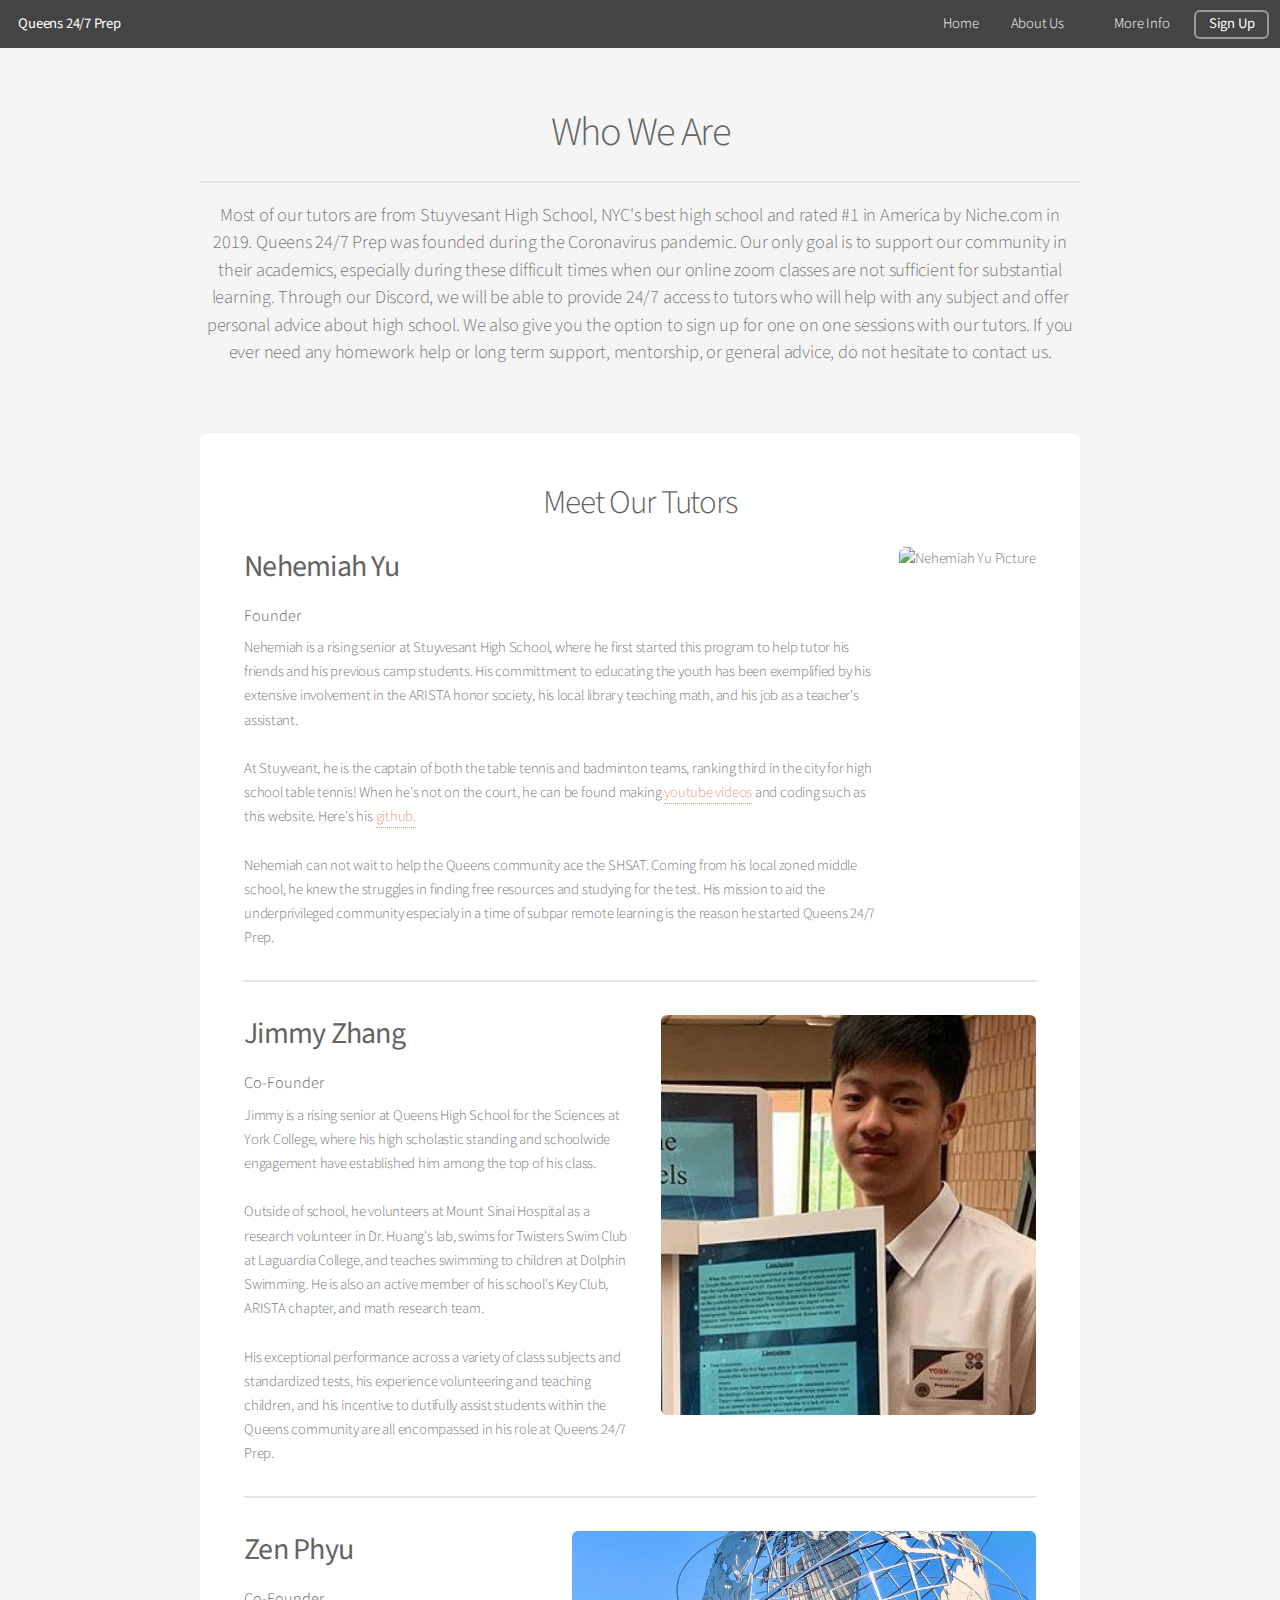
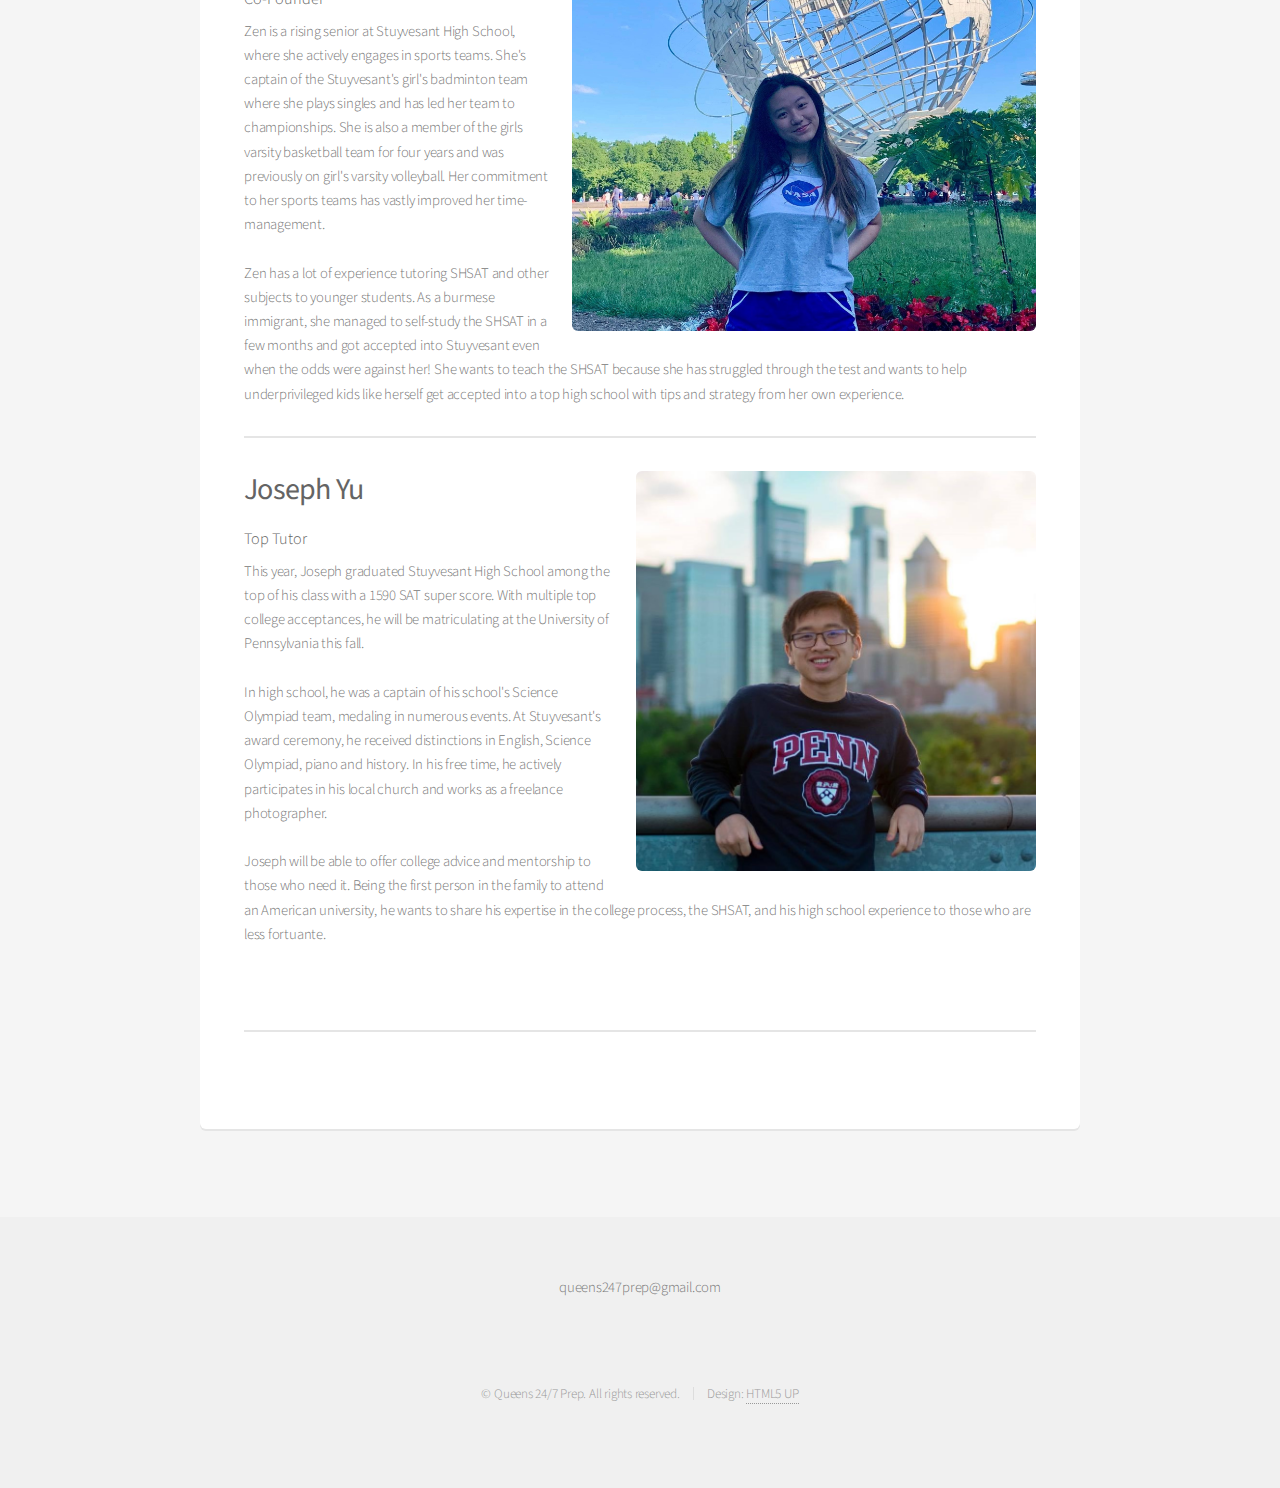
==== about_us.html @ 49e52f1d "Add files via upload" ====
<!DOCTYPE HTML>
<!--
	Alpha by HTML5 UP
	html5up.net | @ajlkn
	Free for personal and commercial use under the CCA 3.0 license (html5up.net/license)
-->
<html>
	<head>
		<title>About Us-Queens 24/7 Prep</title>
		<meta charset="utf-8" />
		<meta name="viewport" content="width=device-width, initial-scale=1, user-scalable=no" />
		<link rel="stylesheet" href="assets/css/main.css" />
		<link rel='icon' href='images/favicon.png' type='image/x-icon'/ >
	</head>
	<body class="is-preload">
		<div id="page-wrapper">

			<!-- Header -->
				<header id="header">
					<h1><a href="index.html">Queens 24/7 Prep</a> </h1>
					<nav id="nav">
						<ul>
							<li><a href="index.html">Home</a></li>
							<li><a href="about_us.html">About Us</a></li>
							<li>
								<a href="#" class="icon solid fa-angle-down">More Info</a>
								<ul>
									<li><a href="be_a_tutor.html">Become a Tutor</a></li>
									<li><a href="faqs.html">FAQs</a></li>
									<li><a href="contact.html">Contact</a></li>

								</ul>
							</li>
							<li><a href="signup.html" class="button">Sign Up</a></li>
						</ul>
					</nav>
				</header>
			<!-- Main -->
				<section id="main" class="container">
					<header>
						<h2>Who We Are</h2>
						<p>Most of our tutors are from Stuyvesant High School, NYC's best high school and rated #1 in America by Niche.com in 2019. Queens 24/7 Prep was founded during the Coronavirus pandemic. Our only goal is to support our community in their academics, especially during these difficult times when our online zoom classes are not sufficient for substantial learning. Through our Discord, we will be able to provide 24/7 access to tutors who will help with any subject and offer personal advice about high school. We also give you the option to sign up for one on one sessions with our tutors. If you ever need any homework help or long term support, mentorship, or general advice, do not hesitate to contact us. </p>
					</header>
					<div class="box">
						<div alt="Nehemiah Yu">
							<h2 style="text-align: center;"> Meet Our Tutors</h2>
							<span class="image right"> <img src="images/nemo.jpg" height="400px" alt="Nehemiah Yu Picture" /></span>
							<h3 style="font-size: 30px;"" ><b>Nehemiah Yu</b></h3>
							<h4> Founder</h4>
							<p> Nehemiah is a rising senior at Stuyvesant High School, where he first started this program to help tutor his friends and his previous camp students. His committment to educating the youth has been exemplified by his extensive involvement in the ARISTA honor society, his local library teaching math, and his job as a teacher's assistant. 
							<br><br>
							At Stuyveant, he is the captain of both the table tennis and badminton teams, ranking third in the city for high school table tennis! When he's not on the court, he can be found making <a href = "https://www.youtube.com/user/nehemiahyu">youtube videos</a> and coding such as this website. Here's his <a href = "https://github.com/Nyu10")> github.</a> 
							<br><br>
							Nehemiah can not wait to help the Queens community ace the SHSAT. Coming from his local zoned middle school, he knew the struggles in finding free resources and studying for the test. His mission to aid the underprivileged community especialy in a time of subpar remote learning is the reason he started Queens 24/7 Prep.</p>
						</div>
						<hr>
						<div alt="Jimmy Zhang">
							<span class="image right"> <img src="images/Jimmy1.jpg" height="400px" alt="Jimmy Zhang Picture" /></span>
							<h3 style="font-size: 30px;"" ><b>Jimmy Zhang</b></h3>
							<h4> Co-Founder</h4>
							<p> Jimmy is a rising senior at Queens High School for the Sciences at York College, where his high scholastic standing and schoolwide engagement have established him among the top of his class. 
							
							<br><br>
							Outside of school, he volunteers at Mount Sinai Hospital as a research volunteer in Dr. Huang's lab, swims for Twisters Swim Club at Laguardia College, and teaches swimming to children at Dolphin Swimming. He is also an active member of his school's Key Club, ARISTA chapter, and math research team.
							<br><br>
							His exceptional performance across a variety of class subjects and standardized tests, his experience volunteering and teaching children, and his incentive to dutifully assist students within the Queens community are all encompassed in his role at Queens 24/7 Prep.</p>
						</div>
						<hr>
						<div alt="Zen Phyu">
							<span class="image right"> <img src="images/zen1.jpg" padding-left= "5px" height="400px" alt="Zen Phyu Picture" /></span>
							<h3 style="font-size: 30px;"" ><b>Zen Phyu</b></h3>
							<h4> Co-Founder</h4>
							<p> Zen is a rising senior at Stuyvesant High School, where she actively engages in sports teams. She's captain of the Stuyvesant's girl's badminton team where she plays singles and has led her team to championships. She is also a member of the girls varsity basketball team for four years and was previously on girl's varsity volleyball. Her commitment to her sports teams has vastly improved her time-management. 
							<br><br>
							Zen has a lot of experience tutoring SHSAT and other subjects to younger students. As a burmese immigrant, she managed to self-study the SHSAT in a few months and got accepted into Stuyvesant even when the odds were against her! She wants to teach the SHSAT because she has struggled through the test and wants to help underprivileged kids like herself get accepted into a top high school with tips and strategy from her own experience. </p>
						</div>
						<hr>
						<div alt="Joseph Yu">
							<span class="image right"> <img src="images/joseph1.jpg" height="400px" alt="Joseph Yu Picture" /></span>
							<h3 style="font-size: 30px;"" ><b>Joseph Yu</b></h3>
							<h4> Top Tutor</h4>
							<p> This year, Joseph graduated Stuyvesant High School among the top of his class with a 1590 SAT super score. With multiple top college acceptances, he will be matriculating at the University of Pennsylvania this fall. 
							<br><br>
							In high school, he was a captain of his school's Science Olympiad team, medaling in numerous events. At Stuyvesant's award ceremony, he received distinctions in English, Science Olympiad, piano and history. In his free time, he actively participates in his local church and works as a freelance photographer. 
							<br><br>
							Joseph will be able to offer college advice and mentorship to those who need it. Being the first person in the family to attend an American university, he wants to share his expertise in the college process, the SHSAT, and his high school experience to those who are less fortuante.  </p>
						</div>
						<br>
						<hr>
						<br>
	
				</section>

				<footer id="footer">
					<p> queens247prep@gmail.com</p>
					<ul class="icons">
						<li><a href="#" class="icon brands fa-facebook-f"><span class="label">Facebook</span></a></li>
						<li><a href="https://github.com/Nyu10" class="icon brands fa-github"><span class="label">Github</span></a></li>
					</ul>
					<ul class="copyright">
						<li>&copy; Queens 24/7 Prep. All rights reserved.</li><li>Design: <a href="http://html5up.net">HTML5 UP</a></li>
					</ul>
				</footer>

		</div>

		<!-- Scripts -->
			<script src="assets/js/jquery.min.js"></script>
			<script src="assets/js/jquery.dropotron.min.js"></script>
			<script src="assets/js/jquery.scrollex.min.js"></script>
			<script src="assets/js/browser.min.js"></script>
			<script src="assets/js/breakpoints.min.js"></script>
			<script src="assets/js/util.js"></script>
			<script src="assets/js/main.js"></script>

	</body>
</html>
---- assets/css/main.css ----
@import url("fontawesome-all.min.css");
@import url("https://fonts.googleapis.com/css?family=Source+Sans+Pro:300,400,300italic,400italic");

/*
	Alpha by HTML5 UP
	html5up.net | @ajlkn
	Free for personal and commercial use under the CCA 3.0 license (html5up.net/license)
*/

/* Reset */

/* Based on meyerweb.com/eric/tools/css/reset (v2.0 | 20110126 | License: public domain) */

	html, body, div, span, applet, object,
	iframe, h1, h2, h3, h4, h5, h6, p, blockquote,
	pre, a, abbr, acronym, address, big, cite,
	code, del, dfn, em, img, ins, kbd, q, s, samp,
	small, strike, strong, sub, sup, tt, var, b,
	u, i, center, dl, dt, dd, ol, ul, li, fieldset,
	form, label, legend, table, caption, tbody,
	tfoot, thead, tr, th, td, article, aside,
	canvas, details, embed, figure, figcaption,
	footer, header, hgroup, menu, nav, output, ruby,
	section, summary, time, mark, audio, video {
		margin: 0;
		padding: 0;
		border: 0;
		font-size: 100%;
		font: inherit;
		vertical-align: baseline;
	}

	article, aside, details, figcaption, figure,
	footer, header, hgroup, menu, nav, section {
		display: block;
	}

	body {
		line-height: 1;
	}

	ol, ul {
		list-style: none;
	}

	blockquote, q {
		quotes: none;
	}

		blockquote:before, blockquote:after, q:before, q:after {
			content: '';
			content: none;
		}

	table {
		border-collapse: collapse;
		border-spacing: 0;
	}

	body {
		-webkit-text-size-adjust: none;
	}

	mark {
		background-color: transparent;
		color: inherit;
	}

	input::-moz-focus-inner {
		border: 0;
		padding: 0;
	}

	input, select, textarea {
		-moz-appearance: none;
		-webkit-appearance: none;
		-ms-appearance: none;
		appearance: none;
	}

/* Basic */

	@-ms-viewport {
		width: device-width;
	}

	body {
		-ms-overflow-style: scrollbar;
	}

	@media screen and (max-width: 480px) {

		html, body {
			min-width: 320px;
		}

	}

	html {
		box-sizing: border-box;
	}

	*, *:before, *:after {
		box-sizing: inherit;
	}

	body {
		background: #f5f5f5;
	}

	body, input, select, textarea {
		color: #777;
		font-family: "Source Sans Pro", sans-serif;
		font-size: 16pt;
		font-weight: 300;
		line-height: 1.65em;
		letter-spacing: -0.015em;
	}

	a {
		-moz-transition: color 0.2s ease-in-out, border-bottom-color 0.2s ease-in-out;
		-webkit-transition: color 0.2s ease-in-out, border-bottom-color 0.2s ease-in-out;
		-ms-transition: color 0.2s ease-in-out, border-bottom-color 0.2s ease-in-out;
		transition: color 0.2s ease-in-out, border-bottom-color 0.2s ease-in-out;
		border-bottom: dotted 1px;
		color: #e89980;
		text-decoration: none;
	}

		a:hover {
			border-bottom-color: transparent;
		}

	strong, b {
		color: #646464;
		font-weight: 400;
	}

	em, i {
		font-style: italic;
	}

	p {
		margin: 0 0 2em 0;
	}

	h1, h2, h3, h4, h5, h6 {
		color: #646464;
		font-weight: 300;
		line-height: 1em;
		margin: 0 0 0.5em 0;
	}

		h1 a, h2 a, h3 a, h4 a, h5 a, h6 a {
			color: inherit;
			text-decoration: none;
		}

	h2 {
		font-size: 2.25em;
		line-height: 1.5em;
		letter-spacing: -0.035em;
	}

	h3 {
		font-size: 1.75em;
		line-height: 1.5em;
		letter-spacing: -0.025em;
	}

	h4 {
		font-size: 1.1em;
		line-height: 1.5em;
		letter-spacing: 0;
	}

	h5 {
		font-size: 0.9em;
		line-height: 1.5em;
		letter-spacing: 0;
	}

	h6 {
		font-size: 0.7em;
		line-height: 1.5em;
		letter-spacing: 0;
	}

	sub {
		font-size: 0.8em;
		position: relative;
		top: 0.5em;
	}

	sup {
		font-size: 0.8em;
		position: relative;
		top: -0.5em;
	}

	hr {
		border: 0;
		border-bottom: solid 2px #e5e5e5;
		margin: 2em 0;
	}

		hr.major {
			margin: 3em 0;
		}

	blockquote {
		border-left: solid 4px #e5e5e5;
		font-style: italic;
		margin: 0 0 2em 0;
		padding: 0.5em 0 0.5em 2em;
	}

	pre {
		-webkit-overflow-scrolling: touch;
		background: #f8f8f8;
		border-radius: 6px;
		border: solid 1px #e5e5e5;
		font-family: monospace;
		font-size: 0.9em;
		line-height: 1.75em;
		margin: 0 0 2em 0;
		overflow-x: auto;
		padding: 1em 1.5em;
	}

	code {
		background: #f8f8f8;
		border-radius: 6px;
		border: solid 1px #e5e5e5;
		font-family: monospace;
		font-size: 0.9em;
		margin: 0 0.25em;
		padding: 0.25em 0.65em;
	}

	.align-left {
		text-align: left;
	}

	.align-center {
		text-align: center;
	}

	.align-right {
		text-align: right;
	}

/* Row */

	.row {
		display: flex;
		flex-wrap: wrap;
		box-sizing: border-box;
		align-items: stretch;
	}

		.row > * {
			box-sizing: border-box;
		}

		.row.gtr-uniform > * > :last-child {
			margin-bottom: 0;
		}

		.row.aln-left {
			justify-content: flex-start;
		}

		.row.aln-center {
			justify-content: center;
		}

		.row.aln-right {
			justify-content: flex-end;
		}

		.row.aln-top {
			align-items: flex-start;
		}

		.row.aln-middle {
			align-items: center;
		}

		.row.aln-bottom {
			align-items: flex-end;
		}

		.row > .imp {
			order: -1;
		}

		.row > .col-1 {
			width: 8.33333%;
		}

		.row > .off-1 {
			margin-left: 8.33333%;
		}

		.row > .col-2 {
			width: 16.66667%;
		}

		.row > .off-2 {
			margin-left: 16.66667%;
		}

		.row > .col-3 {
			width: 25%;
		}

		.row > .off-3 {
			margin-left: 25%;
		}

		.row > .col-4 {
			width: 33.33333%;
		}

		.row > .off-4 {
			margin-left: 33.33333%;
		}

		.row > .col-5 {
			width: 41.66667%;
		}

		.row > .off-5 {
			margin-left: 41.66667%;
		}

		.row > .col-6 {
			width: 50%;
		}

		.row > .off-6 {
			margin-left: 50%;
		}

		.row > .col-7 {
			width: 58.33333%;
		}

		.row > .off-7 {
			margin-left: 58.33333%;
		}

		.row > .col-8 {
			width: 66.66667%;
		}

		.row > .off-8 {
			margin-left: 66.66667%;
		}

		.row > .col-9 {
			width: 75%;
		}

		.row > .off-9 {
			margin-left: 75%;
		}

		.row > .col-10 {
			width: 83.33333%;
		}

		.row > .off-10 {
			margin-left: 83.33333%;
		}

		.row > .col-11 {
			width: 91.66667%;
		}

		.row > .off-11 {
			margin-left: 91.66667%;
		}

		.row > .col-12 {
			width: 100%;
		}

		.row > .off-12 {
			margin-left: 100%;
		}

		.row.gtr-0 {
			margin-top: 0;
			margin-left: 0em;
		}

			.row.gtr-0 > * {
				padding: 0 0 0 0em;
			}

			.row.gtr-0.gtr-uniform {
				margin-top: 0em;
			}

				.row.gtr-0.gtr-uniform > * {
					padding-top: 0em;
				}

		.row.gtr-25 {
			margin-top: 0;
			margin-left: -0.5em;
		}

			.row.gtr-25 > * {
				padding: 0 0 0 0.5em;
			}

			.row.gtr-25.gtr-uniform {
				margin-top: -0.5em;
			}

				.row.gtr-25.gtr-uniform > * {
					padding-top: 0.5em;
				}

		.row.gtr-50 {
			margin-top: 0;
			margin-left: -1em;
		}

			.row.gtr-50 > * {
				padding: 0 0 0 1em;
			}

			.row.gtr-50.gtr-uniform {
				margin-top: -1em;
			}

				.row.gtr-50.gtr-uniform > * {
					padding-top: 1em;
				}

		.row {
			margin-top: 0;
			margin-left: -2em;
		}

			.row > * {
				padding: 0 0 0 2em;
			}

			.row.gtr-uniform {
				margin-top: -2em;
			}

				.row.gtr-uniform > * {
					padding-top: 2em;
				}

		.row.gtr-150 {
			margin-top: 0;
			margin-left: -3em;
		}

			.row.gtr-150 > * {
				padding: 0 0 0 3em;
			}

			.row.gtr-150.gtr-uniform {
				margin-top: -3em;
			}

				.row.gtr-150.gtr-uniform > * {
					padding-top: 3em;
				}

		.row.gtr-200 {
			margin-top: 0;
			margin-left: -4em;
		}

			.row.gtr-200 > * {
				padding: 0 0 0 4em;
			}

			.row.gtr-200.gtr-uniform {
				margin-top: -4em;
			}

				.row.gtr-200.gtr-uniform > * {
					padding-top: 4em;
				}

		@media screen and (max-width: 1680px) {

			.row {
				display: flex;
				flex-wrap: wrap;
				box-sizing: border-box;
				align-items: stretch;
			}

				.row > * {
					box-sizing: border-box;
				}

				.row.gtr-uniform > * > :last-child {
					margin-bottom: 0;
				}

				.row.aln-left {
					justify-content: flex-start;
				}

				.row.aln-center {
					justify-content: center;
				}

				.row.aln-right {
					justify-content: flex-end;
				}

				.row.aln-top {
					align-items: flex-start;
				}

				.row.aln-middle {
					align-items: center;
				}

				.row.aln-bottom {
					align-items: flex-end;
				}

				.row > .imp-wide {
					order: -1;
				}

				.row > .col-1-wide {
					width: 8.33333%;
				}

				.row > .off-1-wide {
					margin-left: 8.33333%;
				}

				.row > .col-2-wide {
					width: 16.66667%;
				}

				.row > .off-2-wide {
					margin-left: 16.66667%;
				}

				.row > .col-3-wide {
					width: 25%;
				}

				.row > .off-3-wide {
					margin-left: 25%;
				}

				.row > .col-4-wide {
					width: 33.33333%;
				}

				.row > .off-4-wide {
					margin-left: 33.33333%;
				}

				.row > .col-5-wide {
					width: 41.66667%;
				}

				.row > .off-5-wide {
					margin-left: 41.66667%;
				}

				.row > .col-6-wide {
					width: 50%;
				}

				.row > .off-6-wide {
					margin-left: 50%;
				}

				.row > .col-7-wide {
					width: 58.33333%;
				}

				.row > .off-7-wide {
					margin-left: 58.33333%;
				}

				.row > .col-8-wide {
					width: 66.66667%;
				}

				.row > .off-8-wide {
					margin-left: 66.66667%;
				}

				.row > .col-9-wide {
					width: 75%;
				}

				.row > .off-9-wide {
					margin-left: 75%;
				}

				.row > .col-10-wide {
					width: 83.33333%;
				}

				.row > .off-10-wide {
					margin-left: 83.33333%;
				}

				.row > .col-11-wide {
					width: 91.66667%;
				}

				.row > .off-11-wide {
					margin-left: 91.66667%;
				}

				.row > .col-12-wide {
					width: 100%;
				}

				.row > .off-12-wide {
					margin-left: 100%;
				}

				.row.gtr-0 {
					margin-top: 0;
					margin-left: 0em;
				}

					.row.gtr-0 > * {
						padding: 0 0 0 0em;
					}

					.row.gtr-0.gtr-uniform {
						margin-top: 0em;
					}

						.row.gtr-0.gtr-uniform > * {
							padding-top: 0em;
						}

				.row.gtr-25 {
					margin-top: 0;
					margin-left: -0.5em;
				}

					.row.gtr-25 > * {
						padding: 0 0 0 0.5em;
					}

					.row.gtr-25.gtr-uniform {
						margin-top: -0.5em;
					}

						.row.gtr-25.gtr-uniform > * {
							padding-top: 0.5em;
						}

				.row.gtr-50 {
					margin-top: 0;
					margin-left: -1em;
				}

					.row.gtr-50 > * {
						padding: 0 0 0 1em;
					}

					.row.gtr-50.gtr-uniform {
						margin-top: -1em;
					}

						.row.gtr-50.gtr-uniform > * {
							padding-top: 1em;
						}

				.row {
					margin-top: 0;
					margin-left: -2em;
				}

					.row > * {
						padding: 0 0 0 2em;
					}

					.row.gtr-uniform {
						margin-top: -2em;
					}

						.row.gtr-uniform > * {
							padding-top: 2em;
						}

				.row.gtr-150 {
					margin-top: 0;
					margin-left: -3em;
				}

					.row.gtr-150 > * {
						padding: 0 0 0 3em;
					}

					.row.gtr-150.gtr-uniform {
						margin-top: -3em;
					}

						.row.gtr-150.gtr-uniform > * {
							padding-top: 3em;
						}

				.row.gtr-200 {
					margin-top: 0;
					margin-left: -4em;
				}

					.row.gtr-200 > * {
						padding: 0 0 0 4em;
					}

					.row.gtr-200.gtr-uniform {
						margin-top: -4em;
					}

						.row.gtr-200.gtr-uniform > * {
							padding-top: 4em;
						}

		}

		@media screen and (max-width: 1280px) {

			.row {
				display: flex;
				flex-wrap: wrap;
				box-sizing: border-box;
				align-items: stretch;
			}

				.row > * {
					box-sizing: border-box;
				}

				.row.gtr-uniform > * > :last-child {
					margin-bottom: 0;
				}

				.row.aln-left {
					justify-content: flex-start;
				}

				.row.aln-center {
					justify-content: center;
				}

				.row.aln-right {
					justify-content: flex-end;
				}

				.row.aln-top {
					align-items: flex-start;
				}

				.row.aln-middle {
					align-items: center;
				}

				.row.aln-bottom {
					align-items: flex-end;
				}

				.row > .imp-normal {
					order: -1;
				}

				.row > .col-1-normal {
					width: 8.33333%;
				}

				.row > .off-1-normal {
					margin-left: 8.33333%;
				}

				.row > .col-2-normal {
					width: 16.66667%;
				}

				.row > .off-2-normal {
					margin-left: 16.66667%;
				}

				.row > .col-3-normal {
					width: 25%;
				}

				.row > .off-3-normal {
					margin-left: 25%;
				}

				.row > .col-4-normal {
					width: 33.33333%;
				}

				.row > .off-4-normal {
					margin-left: 33.33333%;
				}

				.row > .col-5-normal {
					width: 41.66667%;
				}

				.row > .off-5-normal {
					margin-left: 41.66667%;
				}

				.row > .col-6-normal {
					width: 50%;
				}

				.row > .off-6-normal {
					margin-left: 50%;
				}

				.row > .col-7-normal {
					width: 58.33333%;
				}

				.row > .off-7-normal {
					margin-left: 58.33333%;
				}

				.row > .col-8-normal {
					width: 66.66667%;
				}

				.row > .off-8-normal {
					margin-left: 66.66667%;
				}

				.row > .col-9-normal {
					width: 75%;
				}

				.row > .off-9-normal {
					margin-left: 75%;
				}

				.row > .col-10-normal {
					width: 83.33333%;
				}

				.row > .off-10-normal {
					margin-left: 83.33333%;
				}

				.row > .col-11-normal {
					width: 91.66667%;
				}

				.row > .off-11-normal {
					margin-left: 91.66667%;
				}

				.row > .col-12-normal {
					width: 100%;
				}

				.row > .off-12-normal {
					margin-left: 100%;
				}

				.row.gtr-0 {
					margin-top: 0;
					margin-left: 0em;
				}

					.row.gtr-0 > * {
						padding: 0 0 0 0em;
					}

					.row.gtr-0.gtr-uniform {
						margin-top: 0em;
					}

						.row.gtr-0.gtr-uniform > * {
							padding-top: 0em;
						}

				.row.gtr-25 {
					margin-top: 0;
					margin-left: -0.5em;
				}

					.row.gtr-25 > * {
						padding: 0 0 0 0.5em;
					}

					.row.gtr-25.gtr-uniform {
						margin-top: -0.5em;
					}

						.row.gtr-25.gtr-uniform > * {
							padding-top: 0.5em;
						}

				.row.gtr-50 {
					margin-top: 0;
					margin-left: -1em;
				}

					.row.gtr-50 > * {
						padding: 0 0 0 1em;
					}

					.row.gtr-50.gtr-uniform {
						margin-top: -1em;
					}

						.row.gtr-50.gtr-uniform > * {
							padding-top: 1em;
						}

				.row {
					margin-top: 0;
					margin-left: -2em;
				}

					.row > * {
						padding: 0 0 0 2em;
					}

					.row.gtr-uniform {
						margin-top: -2em;
					}

						.row.gtr-uniform > * {
							padding-top: 2em;
						}

				.row.gtr-150 {
					margin-top: 0;
					margin-left: -3em;
				}

					.row.gtr-150 > * {
						padding: 0 0 0 3em;
					}

					.row.gtr-150.gtr-uniform {
						margin-top: -3em;
					}

						.row.gtr-150.gtr-uniform > * {
							padding-top: 3em;
						}

				.row.gtr-200 {
					margin-top: 0;
					margin-left: -4em;
				}

					.row.gtr-200 > * {
						padding: 0 0 0 4em;
					}

					.row.gtr-200.gtr-uniform {
						margin-top: -4em;
					}

						.row.gtr-200.gtr-uniform > * {
							padding-top: 4em;
						}

		}

		@media screen and (max-width: 980px) {

			.row {
				display: flex;
				flex-wrap: wrap;
				box-sizing: border-box;
				align-items: stretch;
			}

				.row > * {
					box-sizing: border-box;
				}

				.row.gtr-uniform > * > :last-child {
					margin-bottom: 0;
				}

				.row.aln-left {
					justify-content: flex-start;
				}

				.row.aln-center {
					justify-content: center;
				}

				.row.aln-right {
					justify-content: flex-end;
				}

				.row.aln-top {
					align-items: flex-start;
				}

				.row.aln-middle {
					align-items: center;
				}

				.row.aln-bottom {
					align-items: flex-end;
				}

				.row > .imp-narrow {
					order: -1;
				}

				.row > .col-1-narrow {
					width: 8.33333%;
				}

				.row > .off-1-narrow {
					margin-left: 8.33333%;
				}

				.row > .col-2-narrow {
					width: 16.66667%;
				}

				.row > .off-2-narrow {
					margin-left: 16.66667%;
				}

				.row > .col-3-narrow {
					width: 25%;
				}

				.row > .off-3-narrow {
					margin-left: 25%;
				}

				.row > .col-4-narrow {
					width: 33.33333%;
				}

				.row > .off-4-narrow {
					margin-left: 33.33333%;
				}

				.row > .col-5-narrow {
					width: 41.66667%;
				}

				.row > .off-5-narrow {
					margin-left: 41.66667%;
				}

				.row > .col-6-narrow {
					width: 50%;
				}

				.row > .off-6-narrow {
					margin-left: 50%;
				}

				.row > .col-7-narrow {
					width: 58.33333%;
				}

				.row > .off-7-narrow {
					margin-left: 58.33333%;
				}

				.row > .col-8-narrow {
					width: 66.66667%;
				}

				.row > .off-8-narrow {
					margin-left: 66.66667%;
				}

				.row > .col-9-narrow {
					width: 75%;
				}

				.row > .off-9-narrow {
					margin-left: 75%;
				}

				.row > .col-10-narrow {
					width: 83.33333%;
				}

				.row > .off-10-narrow {
					margin-left: 83.33333%;
				}

				.row > .col-11-narrow {
					width: 91.66667%;
				}

				.row > .off-11-narrow {
					margin-left: 91.66667%;
				}

				.row > .col-12-narrow {
					width: 100%;
				}

				.row > .off-12-narrow {
					margin-left: 100%;
				}

				.row.gtr-0 {
					margin-top: 0;
					margin-left: 0em;
				}

					.row.gtr-0 > * {
						padding: 0 0 0 0em;
					}

					.row.gtr-0.gtr-uniform {
						margin-top: 0em;
					}

						.row.gtr-0.gtr-uniform > * {
							padding-top: 0em;
						}

				.row.gtr-25 {
					margin-top: 0;
					margin-left: -0.5em;
				}

					.row.gtr-25 > * {
						padding: 0 0 0 0.5em;
					}

					.row.gtr-25.gtr-uniform {
						margin-top: -0.5em;
					}

						.row.gtr-25.gtr-uniform > * {
							padding-top: 0.5em;
						}

				.row.gtr-50 {
					margin-top: 0;
					margin-left: -1em;
				}

					.row.gtr-50 > * {
						padding: 0 0 0 1em;
					}

					.row.gtr-50.gtr-uniform {
						margin-top: -1em;
					}

						.row.gtr-50.gtr-uniform > * {
							padding-top: 1em;
						}

				.row {
					margin-top: 0;
					margin-left: -2em;
				}

					.row > * {
						padding: 0 0 0 2em;
					}

					.row.gtr-uniform {
						margin-top: -2em;
					}

						.row.gtr-uniform > * {
							padding-top: 2em;
						}

				.row.gtr-150 {
					margin-top: 0;
					margin-left: -3em;
				}

					.row.gtr-150 > * {
						padding: 0 0 0 3em;
					}

					.row.gtr-150.gtr-uniform {
						margin-top: -3em;
					}

						.row.gtr-150.gtr-uniform > * {
							padding-top: 3em;
						}

				.row.gtr-200 {
					margin-top: 0;
					margin-left: -4em;
				}

					.row.gtr-200 > * {
						padding: 0 0 0 4em;
					}

					.row.gtr-200.gtr-uniform {
						margin-top: -4em;
					}

						.row.gtr-200.gtr-uniform > * {
							padding-top: 4em;
						}

		}

		@media screen and (max-width: 840px) {

			.row {
				display: flex;
				flex-wrap: wrap;
				box-sizing: border-box;
				align-items: stretch;
			}

				.row > * {
					box-sizing: border-box;
				}

				.row.gtr-uniform > * > :last-child {
					margin-bottom: 0;
				}

				.row.aln-left {
					justify-content: flex-start;
				}

				.row.aln-center {
					justify-content: center;
				}

				.row.aln-right {
					justify-content: flex-end;
				}

				.row.aln-top {
					align-items: flex-start;
				}

				.row.aln-middle {
					align-items: center;
				}

				.row.aln-bottom {
					align-items: flex-end;
				}

				.row > .imp-narrower {
					order: -1;
				}

				.row > .col-1-narrower {
					width: 8.33333%;
				}

				.row > .off-1-narrower {
					margin-left: 8.33333%;
				}

				.row > .col-2-narrower {
					width: 16.66667%;
				}

				.row > .off-2-narrower {
					margin-left: 16.66667%;
				}

				.row > .col-3-narrower {
					width: 25%;
				}

				.row > .off-3-narrower {
					margin-left: 25%;
				}

				.row > .col-4-narrower {
					width: 33.33333%;
				}

				.row > .off-4-narrower {
					margin-left: 33.33333%;
				}

				.row > .col-5-narrower {
					width: 41.66667%;
				}

				.row > .off-5-narrower {
					margin-left: 41.66667%;
				}

				.row > .col-6-narrower {
					width: 50%;
				}

				.row > .off-6-narrower {
					margin-left: 50%;
				}

				.row > .col-7-narrower {
					width: 58.33333%;
				}

				.row > .off-7-narrower {
					margin-left: 58.33333%;
				}

				.row > .col-8-narrower {
					width: 66.66667%;
				}

				.row > .off-8-narrower {
					margin-left: 66.66667%;
				}

				.row > .col-9-narrower {
					width: 75%;
				}

				.row > .off-9-narrower {
					margin-left: 75%;
				}

				.row > .col-10-narrower {
					width: 83.33333%;
				}

				.row > .off-10-narrower {
					margin-left: 83.33333%;
				}

				.row > .col-11-narrower {
					width: 91.66667%;
				}

				.row > .off-11-narrower {
					margin-left: 91.66667%;
				}

				.row > .col-12-narrower {
					width: 100%;
				}

				.row > .off-12-narrower {
					margin-left: 100%;
				}

				.row.gtr-0 {
					margin-top: 0;
					margin-left: 0em;
				}

					.row.gtr-0 > * {
						padding: 0 0 0 0em;
					}

					.row.gtr-0.gtr-uniform {
						margin-top: 0em;
					}

						.row.gtr-0.gtr-uniform > * {
							padding-top: 0em;
						}

				.row.gtr-25 {
					margin-top: 0;
					margin-left: -0.5em;
				}

					.row.gtr-25 > * {
						padding: 0 0 0 0.5em;
					}

					.row.gtr-25.gtr-uniform {
						margin-top: -0.5em;
					}

						.row.gtr-25.gtr-uniform > * {
							padding-top: 0.5em;
						}

				.row.gtr-50 {
					margin-top: 0;
					margin-left: -1em;
				}

					.row.gtr-50 > * {
						padding: 0 0 0 1em;
					}

					.row.gtr-50.gtr-uniform {
						margin-top: -1em;
					}

						.row.gtr-50.gtr-uniform > * {
							padding-top: 1em;
						}

				.row {
					margin-top: 0;
					margin-left: -2em;
				}

					.row > * {
						padding: 0 0 0 2em;
					}

					.row.gtr-uniform {
						margin-top: -2em;
					}

						.row.gtr-uniform > * {
							padding-top: 2em;
						}

				.row.gtr-150 {
					margin-top: 0;
					margin-left: -3em;
				}

					.row.gtr-150 > * {
						padding: 0 0 0 3em;
					}

					.row.gtr-150.gtr-uniform {
						margin-top: -3em;
					}

						.row.gtr-150.gtr-uniform > * {
							padding-top: 3em;
						}

				.row.gtr-200 {
					margin-top: 0;
					margin-left: -4em;
				}

					.row.gtr-200 > * {
						padding: 0 0 0 4em;
					}

					.row.gtr-200.gtr-uniform {
						margin-top: -4em;
					}

						.row.gtr-200.gtr-uniform > * {
							padding-top: 4em;
						}

		}

		@media screen and (max-width: 736px) {

			.row {
				display: flex;
				flex-wrap: wrap;
				box-sizing: border-box;
				align-items: stretch;
			}

				.row > * {
					box-sizing: border-box;
				}

				.row.gtr-uniform > * > :last-child {
					margin-bottom: 0;
				}

				.row.aln-left {
					justify-content: flex-start;
				}

				.row.aln-center {
					justify-content: center;
				}

				.row.aln-right {
					justify-content: flex-end;
				}

				.row.aln-top {
					align-items: flex-start;
				}

				.row.aln-middle {
					align-items: center;
				}

				.row.aln-bottom {
					align-items: flex-end;
				}

				.row > .imp-mobile {
					order: -1;
				}

				.row > .col-1-mobile {
					width: 8.33333%;
				}

				.row > .off-1-mobile {
					margin-left: 8.33333%;
				}

				.row > .col-2-mobile {
					width: 16.66667%;
				}

				.row > .off-2-mobile {
					margin-left: 16.66667%;
				}

				.row > .col-3-mobile {
					width: 25%;
				}

				.row > .off-3-mobile {
					margin-left: 25%;
				}

				.row > .col-4-mobile {
					width: 33.33333%;
				}

				.row > .off-4-mobile {
					margin-left: 33.33333%;
				}

				.row > .col-5-mobile {
					width: 41.66667%;
				}

				.row > .off-5-mobile {
					margin-left: 41.66667%;
				}

				.row > .col-6-mobile {
					width: 50%;
				}

				.row > .off-6-mobile {
					margin-left: 50%;
				}

				.row > .col-7-mobile {
					width: 58.33333%;
				}

				.row > .off-7-mobile {
					margin-left: 58.33333%;
				}

				.row > .col-8-mobile {
					width: 66.66667%;
				}

				.row > .off-8-mobile {
					margin-left: 66.66667%;
				}

				.row > .col-9-mobile {
					width: 75%;
				}

				.row > .off-9-mobile {
					margin-left: 75%;
				}

				.row > .col-10-mobile {
					width: 83.33333%;
				}

				.row > .off-10-mobile {
					margin-left: 83.33333%;
				}

				.row > .col-11-mobile {
					width: 91.66667%;
				}

				.row > .off-11-mobile {
					margin-left: 91.66667%;
				}

				.row > .col-12-mobile {
					width: 100%;
				}

				.row > .off-12-mobile {
					margin-left: 100%;
				}

				.row.gtr-0 {
					margin-top: 0;
					margin-left: 0em;
				}

					.row.gtr-0 > * {
						padding: 0 0 0 0em;
					}

					.row.gtr-0.gtr-uniform {
						margin-top: 0em;
					}

						.row.gtr-0.gtr-uniform > * {
							padding-top: 0em;
						}

				.row.gtr-25 {
					margin-top: 0;
					margin-left: -0.5em;
				}

					.row.gtr-25 > * {
						padding: 0 0 0 0.5em;
					}

					.row.gtr-25.gtr-uniform {
						margin-top: -0.5em;
					}

						.row.gtr-25.gtr-uniform > * {
							padding-top: 0.5em;
						}

				.row.gtr-50 {
					margin-top: 0;
					margin-left: -1em;
				}

					.row.gtr-50 > * {
						padding: 0 0 0 1em;
					}

					.row.gtr-50.gtr-uniform {
						margin-top: -1em;
					}

						.row.gtr-50.gtr-uniform > * {
							padding-top: 1em;
						}

				.row {
					margin-top: 0;
					margin-left: -2em;
				}

					.row > * {
						padding: 0 0 0 2em;
					}

					.row.gtr-uniform {
						margin-top: -2em;
					}

						.row.gtr-uniform > * {
							padding-top: 2em;
						}

				.row.gtr-150 {
					margin-top: 0;
					margin-left: -3em;
				}

					.row.gtr-150 > * {
						padding: 0 0 0 3em;
					}

					.row.gtr-150.gtr-uniform {
						margin-top: -3em;
					}

						.row.gtr-150.gtr-uniform > * {
							padding-top: 3em;
						}

				.row.gtr-200 {
					margin-top: 0;
					margin-left: -4em;
				}

					.row.gtr-200 > * {
						padding: 0 0 0 4em;
					}

					.row.gtr-200.gtr-uniform {
						margin-top: -4em;
					}

						.row.gtr-200.gtr-uniform > * {
							padding-top: 4em;
						}

		}

		@media screen and (max-width: 480px) {

			.row {
				display: flex;
				flex-wrap: wrap;
				box-sizing: border-box;
				align-items: stretch;
			}

				.row > * {
					box-sizing: border-box;
				}

				.row.gtr-uniform > * > :last-child {
					margin-bottom: 0;
				}

				.row.aln-left {
					justify-content: flex-start;
				}

				.row.aln-center {
					justify-content: center;
				}

				.row.aln-right {
					justify-content: flex-end;
				}

				.row.aln-top {
					align-items: flex-start;
				}

				.row.aln-middle {
					align-items: center;
				}

				.row.aln-bottom {
					align-items: flex-end;
				}

				.row > .imp-mobilep {
					order: -1;
				}

				.row > .col-1-mobilep {
					width: 8.33333%;
				}

				.row > .off-1-mobilep {
					margin-left: 8.33333%;
				}

				.row > .col-2-mobilep {
					width: 16.66667%;
				}

				.row > .off-2-mobilep {
					margin-left: 16.66667%;
				}

				.row > .col-3-mobilep {
					width: 25%;
				}

				.row > .off-3-mobilep {
					margin-left: 25%;
				}

				.row > .col-4-mobilep {
					width: 33.33333%;
				}

				.row > .off-4-mobilep {
					margin-left: 33.33333%;
				}

				.row > .col-5-mobilep {
					width: 41.66667%;
				}

				.row > .off-5-mobilep {
					margin-left: 41.66667%;
				}

				.row > .col-6-mobilep {
					width: 50%;
				}

				.row > .off-6-mobilep {
					margin-left: 50%;
				}

				.row > .col-7-mobilep {
					width: 58.33333%;
				}

				.row > .off-7-mobilep {
					margin-left: 58.33333%;
				}

				.row > .col-8-mobilep {
					width: 66.66667%;
				}

				.row > .off-8-mobilep {
					margin-left: 66.66667%;
				}

				.row > .col-9-mobilep {
					width: 75%;
				}

				.row > .off-9-mobilep {
					margin-left: 75%;
				}

				.row > .col-10-mobilep {
					width: 83.33333%;
				}

				.row > .off-10-mobilep {
					margin-left: 83.33333%;
				}

				.row > .col-11-mobilep {
					width: 91.66667%;
				}

				.row > .off-11-mobilep {
					margin-left: 91.66667%;
				}

				.row > .col-12-mobilep {
					width: 100%;
				}

				.row > .off-12-mobilep {
					margin-left: 100%;
				}

				.row.gtr-0 {
					margin-top: 0;
					margin-left: 0em;
				}

					.row.gtr-0 > * {
						padding: 0 0 0 0em;
					}

					.row.gtr-0.gtr-uniform {
						margin-top: 0em;
					}

						.row.gtr-0.gtr-uniform > * {
							padding-top: 0em;
						}

				.row.gtr-25 {
					margin-top: 0;
					margin-left: -0.5em;
				}

					.row.gtr-25 > * {
						padding: 0 0 0 0.5em;
					}

					.row.gtr-25.gtr-uniform {
						margin-top: -0.5em;
					}

						.row.gtr-25.gtr-uniform > * {
							padding-top: 0.5em;
						}

				.row.gtr-50 {
					margin-top: 0;
					margin-left: -1em;
				}

					.row.gtr-50 > * {
						padding: 0 0 0 1em;
					}

					.row.gtr-50.gtr-uniform {
						margin-top: -1em;
					}

						.row.gtr-50.gtr-uniform > * {
							padding-top: 1em;
						}

				.row {
					margin-top: 0;
					margin-left: -2em;
				}

					.row > * {
						padding: 0 0 0 2em;
					}

					.row.gtr-uniform {
						margin-top: -2em;
					}

						.row.gtr-uniform > * {
							padding-top: 2em;
						}

				.row.gtr-150 {
					margin-top: 0;
					margin-left: -3em;
				}

					.row.gtr-150 > * {
						padding: 0 0 0 3em;
					}

					.row.gtr-150.gtr-uniform {
						margin-top: -3em;
					}

						.row.gtr-150.gtr-uniform > * {
							padding-top: 3em;
						}

				.row.gtr-200 {
					margin-top: 0;
					margin-left: -4em;
				}

					.row.gtr-200 > * {
						padding: 0 0 0 4em;
					}

					.row.gtr-200.gtr-uniform {
						margin-top: -4em;
					}

						.row.gtr-200.gtr-uniform > * {
							padding-top: 4em;
						}

		}

/* Container */

	.container {
		margin: 0 auto;
		max-width: calc(100% - 5em);
		width: 60em;
	}

		.container.xsmall {
			width: 15em;
		}

		.container.small {
			width: 30em;
		}

		.container.medium {
			width: 45em;
		}

		.container.large {
			width: 75em;
		}

		.container.xlarge {
			width: 90em;
		}

		.container.max {
			width: 100%;
		}

		@media screen and (max-width: 840px) {

			.container {
				width: 100% !important;
			}

		}

		@media screen and (max-width: 736px) {

			.container {
				max-width: 100%;
			}

		}

/* Section/Article */

	section.special, article.special {
		text-align: center;
	}

	header p {
		color: #999;
		position: relative;
		margin: 0 0 1.5em 0;
		font-style: italic;
	}

	header h2 + p {
		font-size: 1.25em;
		margin-top: -1em;
		line-height: 1.5em;
	}

	header h3 + p {
		font-size: 1.1em;
		margin-top: -0.85em;
		line-height: 1.5em;
	}

	header h4 + p,
	header h5 + p,
	header h6 + p {
		font-size: 0.8em;
		margin-top: -0.5em;
		line-height: 1.5em;
	}

	header.major {
		padding: 1em 0;
		text-align: center;
	}

		header.major h2 {
			margin: 0;
		}

		header.major p {
			display: inline-block;
			border-top: solid 2px #e5e5e5;
			color: #777;
			margin: 1.5em 0 0 0;
			padding: 1.5em 0 0 0;
			font-style: normal;
		}

/* Form */

	form {
		margin: 0 0 2em 0;
	}

	label {
		color: #646464;
		display: block;
		font-size: 0.9em;
		font-weight: 300;
		margin: 0 0 1em 0;
	}

	input[type="text"],
	input[type="password"],
	input[type="email"],
	select,
	textarea {
		-moz-appearance: none;
		-webkit-appearance: none;
		-ms-appearance: none;
		appearance: none;
		background-color: #f8f8f8;
		border-radius: 6px;
		border: solid 1px #e5e5e5;
		color: inherit;
		display: block;
		outline: 0;
		padding: 0 1em;
		text-decoration: none;
		width: 100%;
	}

		input[type="text"]:invalid,
		input[type="password"]:invalid,
		input[type="email"]:invalid,
		select:invalid,
		textarea:invalid {
			box-shadow: none;
		}

		input[type="text"]:focus,
		input[type="password"]:focus,
		input[type="email"]:focus,
		select:focus,
		textarea:focus {
			border-color: #e89980;
			box-shadow: 0 0 0 2px #e89980;
		}

	select {
		background-image: url("data:image/svg+xml;charset=utf8,%3Csvg xmlns='http://www.w3.org/2000/svg' width='40' height='40' preserveAspectRatio='none' viewBox='0 0 40 40'%3E%3Cpath d='M9.4,12.3l10.4,10.4l10.4-10.4c0.2-0.2,0.5-0.4,0.9-0.4c0.3,0,0.6,0.1,0.9,0.4l3.3,3.3c0.2,0.2,0.4,0.5,0.4,0.9 c0,0.4-0.1,0.6-0.4,0.9L20.7,31.9c-0.2,0.2-0.5,0.4-0.9,0.4c-0.3,0-0.6-0.1-0.9-0.4L4.3,17.3c-0.2-0.2-0.4-0.5-0.4-0.9 c0-0.4,0.1-0.6,0.4-0.9l3.3-3.3c0.2-0.2,0.5-0.4,0.9-0.4S9.1,12.1,9.4,12.3z' fill='%23e5e5e5' /%3E%3C/svg%3E");
		background-size: 1.25em;
		background-repeat: no-repeat;
		background-position: calc(100% - 1em) center;
		height: 3em;
		padding-right: 3em;
		text-overflow: ellipsis;
	}

		select option {
			color: #777;
			background-color: #f5f5f5;
		}

		select:focus::-ms-value {
			background-color: transparent;
		}

		select::-ms-expand {
			display: none;
		}

	input[type="text"],
	input[type="password"],
	input[type="email"],
	select {
		height: 3em;
	}

	textarea {
		padding: 0.75em 1em;
	}

	input[type="checkbox"],
	input[type="radio"] {
		-moz-appearance: none;
		-webkit-appearance: none;
		-ms-appearance: none;
		appearance: none;
		display: block;
		float: left;
		margin-right: -2em;
		opacity: 0;
		width: 1em;
		z-index: -1;
	}

		input[type="checkbox"] + label,
		input[type="radio"] + label {
			text-decoration: none;
			color: #777;
			cursor: pointer;
			display: inline-block;
			font-size: 1em;
			font-weight: 300;
			padding-left: 2.55em;
			padding-right: 0.75em;
			position: relative;
		}

			input[type="checkbox"] + label:before,
			input[type="radio"] + label:before {
				-moz-osx-font-smoothing: grayscale;
				-webkit-font-smoothing: antialiased;
				display: inline-block;
				font-style: normal;
				font-variant: normal;
				text-rendering: auto;
				line-height: 1;
				text-transform: none !important;
				font-family: 'Font Awesome 5 Free';
				font-weight: 900;
			}

			input[type="checkbox"] + label:before,
			input[type="radio"] + label:before {
				background: #f8f8f8;
				border-radius: 6px;
				border: solid 1px #e5e5e5;
				content: '';
				display: inline-block;
				font-size: 0.8em;
				height: 2.25em;
				left: 0;
				line-height: 2.25em;
				position: absolute;
				text-align: center;
				top: 0;
				width: 2.25em;
			}

		input[type="checkbox"]:checked + label:before,
		input[type="radio"]:checked + label:before {
			background: #666;
			border-color: #666;
			color: #ffffff;
			content: '\f00c';
		}

		input[type="checkbox"]:focus + label:before,
		input[type="radio"]:focus + label:before {
			border-color: #e89980;
			box-shadow: 0 0 0 1px #e89980;
		}

	input[type="checkbox"] + label:before {
		border-radius: 6px;
	}

	input[type="radio"] + label:before {
		border-radius: 100%;
	}

	::-webkit-input-placeholder {
		color: #999 !important;
		opacity: 1.0;
	}

	:-moz-placeholder {
		color: #999 !important;
		opacity: 1.0;
	}

	::-moz-placeholder {
		color: #999 !important;
		opacity: 1.0;
	}

	:-ms-input-placeholder {
		color: #999 !important;
		opacity: 1.0;
	}

/* Box */

	.box {
		background: #fff;
		border-radius: 6px;
		box-shadow: 0 2px 0 0 #e5e5e5;
		margin: 0 0 2em 0;
		padding: 3em;
	}

		.box > :last-child {
			margin-bottom: 0;
		}

		.box.alt {
			background: none !important;
			border-radius: 0 !important;
			box-shadow: none !important;
			margin: 0 0 2em 0;
			padding: 0 !important;
		}

		.box.features .features-row {
			border-top: solid 2px #e5e5e5;
			position: relative;
		}

			.box.features .features-row:after {
				clear: both;
				content: '';
				display: block;
			}

			.box.features .features-row section {
				float: left;
				padding: 3em;
				width: 50%;
			}

				.box.features .features-row section :last-child {
					margin-bottom: 0;
				}

				.box.features .features-row section:nth-child(2n) {
					padding-right: 0;
				}

					.box.features .features-row section:nth-child(2n):before {
						background: #e5e5e5;
						content: '';
						display: block;
						height: 100%;
						margin-left: -3em;
						position: absolute;
						top: 0;
						width: 2px;
					}

				.box.features .features-row section:nth-child(2n-1) {
					padding-left: 0;
				}

			.box.features .features-row:first-child {
				border-top: 0;
			}

				.box.features .features-row:first-child section {
					padding-top: 0;
				}

			.box.features .features-row:last-child {
				padding-bottom: 0;
			}

				.box.features .features-row:last-child section {
					padding-bottom: 0;
				}

		.box.special {
			text-align: center;
		}

		.box .image.featured {
			border-radius: 0;
			display: block;
			margin: 3em 0 3em -3em;
			position: relative;
			width: calc(100% + 6em);
		}

			.box .image.featured img {
				border-radius: 0;
				display: block;
				width: 100%;
			}

			.box .image.featured:first-child {
				border-radius: 6px 6px 0 0;
				margin-bottom: 3em;
				margin-top: -3em;
			}

				.box .image.featured:first-child img {
					border-radius: 6px 6px 0 0;
				}

			.box .image.featured:last-child {
				border-radius: 0 0 6px 6px;
				margin-bottom: -3em;
				margin-top: 3em;
			}

				.box .image.featured:last-child img {
					border-radius: 0 0 6px 6px;
				}

/* Icon */

	.icon {
		text-decoration: none;
		border-bottom: none;
		position: relative;
	}

		.icon:before {
			-moz-osx-font-smoothing: grayscale;
			-webkit-font-smoothing: antialiased;
			display: inline-block;
			font-style: normal;
			font-variant: normal;
			text-rendering: auto;
			line-height: 1;
			text-transform: none !important;
			font-family: 'Font Awesome 5 Free';
			font-weight: 400;
		}

		.icon > .label {
			display: none;
		}

		.icon:before {
			line-height: inherit;
		}

		.icon.solid:before {
			font-weight: 900;
		}

		.icon.brands:before {
			font-family: 'Font Awesome 5 Brands';
		}

		.icon.major {
			background: #666;
			border-radius: 100%;
			color: #ffffff;
			cursor: default;
			display: inline-block;
			height: 5.5em;
			line-height: 5.5em;
			margin: 0 0 2em 0;
			width: 5.5em;
		}

			.icon.major:before {
				font-size: 2.5em;
			}

			.icon.major.accent1 {
				background: #666;
				color: #ffffff;
			}

			.icon.major.accent2 {
				background: #e89980;
				color: #ffffff;
			}

			.icon.major.accent3 {
				background: #7fcdb8;
				color: #ffffff;
			}

			.icon.major.accent4 {
				background: #90b0ba;
				color: #ffffff;
			}

			.icon.major.accent5 {
				background: #e5cb95;
				color: #ffffff;
			}

/* Image */

	.image {
		border-radius: 6px;
		border: 0;
		display: inline-block;
		position: relative;
	}

		.image img {
			border-radius: 6px;
			display: block;
		}

		.image.left {
			float: left;
			padding: 0 1.5em 1em 0;
			top: 0.25em;
		}

		.image.right {
			float: right;
			padding: 0 0 1em 1.5em;
			top: 0.25em;
		}
		.image.joseph{
			max-width: 100%;
			height: auto;
			float: right;
			padding: 0 50px 1em 50px;
			top: 0.25em;
		}

		.image.fit {
			display: block;
			margin: 0 0 2em 0;
			width: 100%;
		}

			.image.fit img {
				display: block;
				width: 100%;
			}
/* List */

	ol {
		list-style: decimal;
		margin: 0 0 2em 0;
		padding-left: 1.25em;
	}

		ol li {
			padding-left: 0.25em;
		}

	ul {
		list-style: disc;
		margin: 0 0 2em 0;
		padding-left: 1em;
	}

		ul li {
			padding-left: 0.5em;
		}

		ul.alt {
			list-style: none;
			padding-left: 0;
		}

			ul.alt li {
				border-top: solid 1px #e5e5e5;
				padding: 0.5em 0;
			}

				ul.alt li:first-child {
					border-top: 0;
					padding-top: 0;
				}

		ul.icons {
			cursor: default;
			list-style: none;
			padding-left: 0;
		}

			ul.icons li {
				display: inline-block;
				padding: 0 1.25em 0 0;
			}

				ul.icons li:last-child {
					padding-right: 0;
				}

				ul.icons li .icon {
					color: inherit;
				}

					ul.icons li .icon:before {
						font-size: 1.75em;
					}

	dl {
		margin: 0 0 2em 0;
	}

/* Actions */

	ul.actions {
		display: -moz-flex;
		display: -webkit-flex;
		display: -ms-flex;
		display: flex;
		cursor: default;
		list-style: none;
		margin-left: -1em;
		padding-left: 0;
	}

		ul.actions li {
			padding: 0 0 0 1em;
			vertical-align: middle;
		}

		ul.actions.special {
			-moz-justify-content: center;
			-webkit-justify-content: center;
			-ms-justify-content: center;
			justify-content: center;
			width: 100%;
			margin-left: 0;
		}

			ul.actions.special li:first-child {
				padding-left: 0;
			}

		ul.actions.stacked {
			-moz-flex-direction: column;
			-webkit-flex-direction: column;
			-ms-flex-direction: column;
			flex-direction: column;
			margin-left: 0;
		}

			ul.actions.stacked li {
				padding: 1.3em 0 0 0;
			}

				ul.actions.stacked li:first-child {
					padding-top: 0;
				}

		ul.actions.fit {
			width: calc(100% + 1em);
		}

			ul.actions.fit li {
				-moz-flex-grow: 1;
				-webkit-flex-grow: 1;
				-ms-flex-grow: 1;
				flex-grow: 1;
				-moz-flex-shrink: 1;
				-webkit-flex-shrink: 1;
				-ms-flex-shrink: 1;
				flex-shrink: 1;
				width: 100%;
			}

				ul.actions.fit li > * {
					width: 100%;
				}

			ul.actions.fit.stacked {
				width: 100%;
			}

		@media screen and (max-width: 480px) {

			ul.actions:not(.fixed) {
				-moz-flex-direction: column;
				-webkit-flex-direction: column;
				-ms-flex-direction: column;
				flex-direction: column;
				margin-left: 0;
				width: 100% !important;
			}

				ul.actions:not(.fixed) li {
					-moz-flex-grow: 1;
					-webkit-flex-grow: 1;
					-ms-flex-grow: 1;
					flex-grow: 1;
					-moz-flex-shrink: 1;
					-webkit-flex-shrink: 1;
					-ms-flex-shrink: 1;
					flex-shrink: 1;
					padding: 1em 0 0 0;
					text-align: center;
					width: 100%;
				}

					ul.actions:not(.fixed) li > * {
						width: 100%;
					}

					ul.actions:not(.fixed) li:first-child {
						padding-top: 0;
					}

					ul.actions:not(.fixed) li input[type="submit"],
					ul.actions:not(.fixed) li input[type="reset"],
					ul.actions:not(.fixed) li input[type="button"],
					ul.actions:not(.fixed) li button,
					ul.actions:not(.fixed) li .button {
						width: 100%;
					}

						ul.actions:not(.fixed) li input[type="submit"].icon:before,
						ul.actions:not(.fixed) li input[type="reset"].icon:before,
						ul.actions:not(.fixed) li input[type="button"].icon:before,
						ul.actions:not(.fixed) li button.icon:before,
						ul.actions:not(.fixed) li .button.icon:before {
							margin-left: -0.5em;
						}

		}

/* Table */

	.table-wrapper {
		-webkit-overflow-scrolling: touch;
		overflow-x: auto;
	}

	table {
		margin: 0 0 2em 0;
		width: 100%;
	}

		table tbody tr {
			border: solid 1px #e5e5e5;
			border-left: 0;
			border-right: 0;
		}

			table tbody tr:nth-child(2n + 1) {
				background-color: #f8f8f8;
			}

		table td {
			padding: 0.75em 0.75em;
		}

		table th {
			color: #646464;
			font-size: 0.9em;
			font-weight: 300;
			padding: 0 0.75em 0.75em 0.75em;
			text-align: left;
		}

		table thead {
			border-bottom: solid 2px #e5e5e5;
		}

		table tfoot {
			border-top: solid 2px #e5e5e5;
		}

		table.alt {
			border-collapse: separate;
		}

			table.alt tbody tr td {
				border: solid 1px #e5e5e5;
				border-left-width: 0;
				border-top-width: 0;
			}

				table.alt tbody tr td:first-child {
					border-left-width: 1px;
				}

			table.alt tbody tr:first-child td {
				border-top-width: 1px;
			}

			table.alt thead {
				border-bottom: 0;
			}

			table.alt tfoot {
				border-top: 0;
			}

/* Button */

	input[type="submit"],
	input[type="reset"],
	input[type="button"],
	.button {
		-moz-appearance: none;
		-webkit-appearance: none;
		-ms-appearance: none;
		appearance: none;
		-moz-transition: background-color 0.2s ease-in-out, color 0.2s ease-in-out;
		-webkit-transition: background-color 0.2s ease-in-out, color 0.2s ease-in-out;
		-ms-transition: background-color 0.2s ease-in-out, color 0.2s ease-in-out;
		transition: background-color 0.2s ease-in-out, color 0.2s ease-in-out;
		background-color: #666;
		border-radius: 6px;
		border: 0;
		color: #ffffff;
		cursor: pointer;
		display: inline-block;
		font-weight: 400;
		height: 3em;
		line-height: 3em;
		padding: 0 2em;
		text-align: center;
		text-decoration: none;
		white-space: nowrap;
	}

		input[type="submit"]:hover,
		input[type="reset"]:hover,
		input[type="button"]:hover,
		.button:hover {
			background-color: #737373;
		}

		input[type="submit"]:active,
		input[type="reset"]:active,
		input[type="button"]:active,
		.button:active {
			background-color: #595959;
		}

		input[type="submit"].icon,
		input[type="reset"].icon,
		input[type="button"].icon,
		.button.icon {
			padding-left: 1.35em;
		}

			input[type="submit"].icon:before,
			input[type="reset"].icon:before,
			input[type="button"].icon:before,
			.button.icon:before {
				margin-right: 0.5em;
			}

		input[type="submit"].fit,
		input[type="reset"].fit,
		input[type="button"].fit,
		.button.fit {
			width: 100%;
		}

		input[type="submit"].small,
		input[type="reset"].small,
		input[type="button"].small,
		.button.small {
			font-size: 0.8em;
			height: 2.7em;
			line-height: 2.7em;
		}

		input[type="submit"].large,
		input[type="reset"].large,
		input[type="button"].large,
		.button.large {
			font-size: 1.25em;
			height: 2.7em;
			line-height: 2.7em;
		}

		input[type="submit"].alt,
		input[type="reset"].alt,
		input[type="button"].alt,
		.button.alt {
			background-color: transparent;
			box-shadow: inset 0 0 0 2px #e5e5e5;
			color: #777;
		}

			input[type="submit"].alt:hover,
			input[type="reset"].alt:hover,
			input[type="button"].alt:hover,
			.button.alt:hover {
				background-color: #f8f8f8;
			}

			input[type="submit"].alt:active,
			input[type="reset"].alt:active,
			input[type="button"].alt:active,
			.button.alt:active {
				background-color: #f0f0f0;
			}

			input[type="submit"].alt.icon:before,
			input[type="reset"].alt.icon:before,
			input[type="button"].alt.icon:before,
			.button.alt.icon:before {
				color: #999;
			}

		input[type="submit"].primary,
		input[type="reset"].primary,
		input[type="button"].primary,
		.button.primary {
			background-color: #e89980;
			color: #ffffff !important;
		}

			input[type="submit"].primary:hover,
			input[type="reset"].primary:hover,
			input[type="button"].primary:hover,
			.button.primary:hover {
				background-color: #ecaa96;
			}

			input[type="submit"].primary:active,
			input[type="reset"].primary:active,
			input[type="button"].primary:active,
			.button.primary:active {
				background-color: #e4886a;
			}

		input[type="submit"].disabled, input[type="submit"]:disabled,
		input[type="reset"].disabled,
		input[type="reset"]:disabled,
		input[type="button"].disabled,
		input[type="button"]:disabled,
		.button.disabled,
		.button:disabled {
			background-color: #777 !important;
			box-shadow: inset 0 -0.15em 0 0 rgba(0, 0, 0, 0.15);
			color: #f5f5f5 !important;
			cursor: default;
			opacity: 0.25;
		}

/* Header */

	#page-wrapper {
		padding-top: 3em;
	}

	body.landing #page-wrapper {
		padding-top: 0;
	}

	@-moz-keyframes reveal-header {
		0% {
			top: -5em;
		}

		100% {
			top: 0;
		}
	}

	@-webkit-keyframes reveal-header {
		0% {
			top: -5em;
		}

		100% {
			top: 0;
		}
	}

	@-ms-keyframes reveal-header {
		0% {
			top: -5em;
		}

		100% {
			top: 0;
		}
	}

	@keyframes reveal-header {
		0% {
			top: -5em;
		}

		100% {
			top: 0;
		}
	}

	#header {
		background: #444;
		color: #bbb;
		cursor: default;
		height: 3.25em;
		left: 0;
		line-height: 3.25em;
		position: fixed;
		top: 0;
		width: 100%;
		z-index: 10000;
	}

		#header h1 {
			color: inherit;
			height: inherit;
			left: 1.25em;
			line-height: inherit;
			margin: 0;
			padding: 0;
			position: absolute;
			top: 0;
		}

			#header h1 a {
				color: #fff;
				font-weight: 400;
				border: 0;
			}

		#header nav {
			height: inherit;
			line-height: inherit;
			position: absolute;
			right: 0.75em;
			top: 0;
			vertical-align: middle;
		}

			#header nav > ul {
				list-style: none;
				margin: 0;
				padding-left: 0;
			}

				#header nav > ul > li {
					display: inline-block;
					padding-left: 0;
				}

					#header nav > ul > li > ul {
						display: none;
					}

					#header nav > ul > li a {
						display: inline-block;
						height: 2em;
						line-height: 1.95em;
						padding: 0 1em;
						border-radius: 6px;
					}

					#header nav > ul > li a:not(.button) {
						color: #fff;
						display: inline-block;
						text-decoration: none;
						border: 0;
					}

						#header nav > ul > li a:not(.button).icon:before {
							color: #999;
							margin-right: 0.5em;
						}

					#header nav > ul > li:first-child {
						margin-left: 0;
					}

					#header nav > ul > li.active a:not(.button) {
						background-color: rgba(153, 153, 153, 0.25);
					}

					#header nav > ul > li .button {
						margin: 0 0 0 0.5em;
						position: relative;
					}

		#header input[type="submit"],
		#header input[type="reset"],
		#header input[type="button"],
		#header .button {
			background-color: transparent;
			box-shadow: inset 0 0 0 2px #999;
			color: #fff;
		}

			#header input[type="submit"]:hover,
			#header input[type="reset"]:hover,
			#header input[type="button"]:hover,
			#header .button:hover {
				background-color: rgba(153, 153, 153, 0.25);
			}

			#header input[type="submit"]:active,
			#header input[type="reset"]:active,
			#header input[type="button"]:active,
			#header .button:active {
				background-color: rgba(153, 153, 153, 0.5);
			}

		#header .container {
			position: relative;
		}

			#header .container h1 {
				left: 0;
			}

			#header .container nav {
				right: 0;
			}

		#header.reveal {
			-moz-animation: reveal-header 0.5s;
			-webkit-animation: reveal-header 0.5s;
			-ms-animation: reveal-header 0.5s;
			animation: reveal-header 0.5s;
		}

		#header.alt {
			-moz-animation: none;
			-webkit-animation: none;
			-ms-animation: none;
			animation: none;
			background: none;
			color: rgba(255, 255, 255, 0.75);
			position: absolute;
		}

			#header.alt nav > ul > li a:not(.button).icon:before {
				color: rgba(255, 255, 255, 0.75);
			}

			#header.alt nav > ul > li.active a:not(.button) {
				background-color: rgba(255, 255, 255, 0.2);
			}

			#header.alt input[type="submit"],
			#header.alt input[type="reset"],
			#header.alt input[type="button"],
			#header.alt .button {
				box-shadow: inset 0 0 0 2px rgba(255, 255, 255, 0.5);
			}

				#header.alt input[type="submit"]:hover,
				#header.alt input[type="reset"]:hover,
				#header.alt input[type="button"]:hover,
				#header.alt .button:hover {
					background-color: rgba(255, 255, 255, 0.1);
				}

				#header.alt input[type="submit"]:active,
				#header.alt input[type="reset"]:active,
				#header.alt input[type="button"]:active,
				#header.alt .button:active {
					background-color: rgba(255, 255, 255, 0.2);
				}

	.dropotron {
		background: #fff;
		border-radius: 6px;
		box-shadow: 0 2px 0 0 rgba(0, 0, 0, 0.065), inset 0 -1px 0 0 #fff, inset 0 0 0 1px rgba(229, 229, 229, 0.5);
		list-style: none;
		margin: calc(-0.5em + 1px) 0 0 1px;
		padding: 0.5em 0;
		width: 11em;
	}

		.dropotron li {
			padding: 0;
		}

			.dropotron li a, .dropotron li span {
				-moz-transition: none;
				-webkit-transition: none;
				-ms-transition: none;
				transition: none;
				border: 0;
				border-top: solid 1px #f2f2f2;
				color: inherit;
				display: block;
				padding: 0.15em 1em;
			}

			.dropotron li:first-child > a, .dropotron li:first-child > span {
				border-top: 0;
			}

			.dropotron li.active > a, .dropotron li.active > span, .dropotron li:hover > a, .dropotron li:hover > span {
				background: #e89980;
				color: #ffffff;
			}

		.dropotron.level-0 {
			font-size: 0.9em;
			margin: 1em 0 0 0;
		}

			.dropotron.level-0:before {
				-moz-transform: rotate(45deg);
				-webkit-transform: rotate(45deg);
				-ms-transform: rotate(45deg);
				transform: rotate(45deg);
				background: #fff;
				border: solid 1px rgba(229, 229, 229, 0.5);
				border-bottom: 0;
				border-right: 0;
				box-shadow: -0.25em -0.125em 0.125em 0 rgba(0, 0, 0, 0.015);
				content: '';
				display: block;
				height: 0.75em;
				position: absolute;
				right: 1.25em;
				top: -0.375em;
				width: 0.75em;
				z-index: 0;
			}

/* Banner */

	#banner {
		background-attachment: scroll,							fixed;
		background-color: #666;
		background-image: url("images/overlay.png"), url("../../images/banner.jpg");
		background-position: top left,						center center;
		background-repeat: repeat,							no-repeat;
		background-size: auto,							cover;
		color: #fff;
		padding: 12em 0 20em 0;
		text-align: center;
	}

		#banner :last-child {
			margin-bottom: 0;
		}

		#banner h2, #banner h3, #banner h4, #banner h5, #banner h6 {
			color: #fff;
		}

		#banner h2 {
			font-size: 3.5em;
			line-height: 1em;
			margin: 0 0 0.5em 0;
			padding: 0;
		}

		#banner p {
			font-size: 1.25em;
			margin-bottom: 1.75em;
		}

		#banner input[type="submit"],
		#banner input[type="reset"],
		#banner input[type="button"],
		#banner .button {
			background-color: transparent;
			box-shadow: inset 0 0 0 2px rgba(255, 255, 255, 0.5);
			color: #fff;
			min-width: 12em;
		}

			#banner input[type="submit"]:hover,
			#banner input[type="reset"]:hover,
			#banner input[type="button"]:hover,
			#banner .button:hover {
				background-color: rgba(255, 255, 255, 0.1);
			}

			#banner input[type="submit"]:active,
			#banner input[type="reset"]:active,
			#banner input[type="button"]:active,
			#banner .button:active {
				background-color: rgba(255, 255, 255, 0.2);
			}

			#banner input[type="submit"].primary,
			#banner input[type="reset"].primary,
			#banner input[type="button"].primary,
			#banner .button.primary {
				background: #fff;
				color: #666 !important;
			}

/* Main */

	#main {
		padding: 4em 0;
	}

		#main > header {
			text-align: center;
			margin: 0 0 3em 0;
		}

			#main > header h2 {
				font-size: 2.75em;
				margin: 0;
			}

			#main > header p {
				border-top: solid 2px #e5e5e5;
				color: #777;
				display: inline-block;
				font-style: normal;
				margin: 1em 0 0 0;
				padding: 1em 0 1.25em 0;
			}

	body.landing #main {
		margin-top: -14em;
	}

/* Footer */

	#footer {
		background: #f0f0f0;
		padding: 4em 0 6em 0;
		text-align: center;
	}

		#footer .icons a {
			-moz-transition: opacity 0.2s ease-in-out;
			-webkit-transition: opacity 0.2s ease-in-out;
			-ms-transition: opacity 0.2s ease-in-out;
			transition: opacity 0.2s ease-in-out;
			opacity: 0.35;
		}

			#footer .icons a:hover {
				opacity: 0.75;
			}

		#footer .copyright {
			color: #999;
			font-size: 0.9em;
			line-height: 1em;
			margin: 2em 0 0 0;
			padding: 0;
			text-align: center;
		}

			#footer .copyright a {
				color: inherit;
			}

			#footer .copyright li {
				border-left: solid 1px #dddddd;
				display: inline-block;
				list-style: none;
				margin-left: 1em;
				padding-left: 1em;
			}

				#footer .copyright li:first-child {
					border-left: 0;
					margin-left: 0;
					padding-left: 0;
				}

/* CTA */

	#cta {
		background: #e89980;
		color: #f9e6df;
		padding: 3.5em 0 4em 0;
		text-align: center;
	}

		#cta h2, #cta h3, #cta h4, #cta h5, #cta h6 {
			color: inherit;
		}

		#cta form {
			margin: 0 auto;
			max-width: 100%;
			width: 25em;
		}

		#cta input[type="submit"],
		#cta input[type="reset"],
		#cta input[type="button"],
		#cta .button {
			box-shadow: none;
			background: #fff;
			color: #e89980;
		}

		#cta input[type="text"],
		#cta input[type="password"],
		#cta input[type="email"],
		#cta select,
		#cta textarea {
			color: #ffffff;
			background: rgba(255, 255, 255, 0.15);
			border: 0;
		}

			#cta input[type="text"]:focus,
			#cta input[type="password"]:focus,
			#cta input[type="email"]:focus,
			#cta select:focus,
			#cta textarea:focus {
				box-shadow: inset 0 0 0 2px #fff;
			}

		#cta ::-webkit-input-placeholder {
			color: rgba(255, 255, 255, 0.75) !important;
		}

		#cta :-moz-placeholder {
			color: rgba(255, 255, 255, 0.75) !important;
		}

		#cta ::-moz-placeholder {
			color: rgba(255, 255, 255, 0.75) !important;
		}

		#cta :-ms-input-placeholder {
			color: rgba(255, 255, 255, 0.75) !important;
		}

		#cta .formerize-placeholder {
			color: rgba(255, 255, 255, 0.75) !important;
		}

/* Wide */

	@media screen and (max-width: 1680px) {

		/* Basic */

			body, input, select, textarea {
				font-size: 13pt;
			}

		/* Banner */

			#banner {
				padding: 10em 0 18em 0;
			}

	}

/* Normal */

	@media screen and (max-width: 1280px) {

		/* Basic */

			body, input, select, textarea {
				font-size: 11pt;
			}

		/* Header */

			.dropotron.level-0 {
				font-size: 1em;
			}

		/* Banner */

			#banner {
				background-attachment: scroll;
			}

				#banner h2 {
					font-size: 3.5em;
				}

	}

/* Narrow */

	@media screen and (max-width: 980px) {

		/* Basic */

			body, input, select, textarea {
				font-size: 11pt;
			}

	}

/* Narrower */

	#navPanel, #navButton {
		display: none;
	}

	@media screen and (max-width: 840px) {

		/* Basic */

			html, body {
				overflow-x: hidden;
			}

			body, input, select, textarea {
				font-size: 11pt;
			}

			h2 br, h3 br, h4 br, h5 br, h6 br {
				display: none;
			}

		/* Section/Article */

			header br {
				display: none;
			}

			header.major {
				padding: 0 4em;
			}

		/* Box */

			.box {
				padding: 3em 2em;
			}

				.box.features > section {
					padding: 3em 2em;
				}

				.box .image.featured {
					margin-left: -2em;
					width: calc(100% + 4em);
				}

					.box .image.featured:first-child {
						margin-bottom: 3em;
						margin-top: -3em;
					}

					.box .image.featured:last-child {
						margin-bottom: -3em;
						margin-top: 3em;
					}

		/* Header */

			#page-wrapper {
				padding-top: 0;
			}

			#header {
				display: none;
			}

		/* Banner */

		/* Nav */

			#page-wrapper {
				-moz-backface-visibility: hidden;
				-webkit-backface-visibility: hidden;
				-ms-backface-visibility: hidden;
				backface-visibility: hidden;
				-moz-transition: -moz-transform 0.5s ease;
				-webkit-transition: -webkit-transform 0.5s ease;
				-ms-transition: -ms-transform 0.5s ease;
				transition: transform 0.5s ease;
				padding-bottom: 1px;
			}

			#navButton {
				-moz-backface-visibility: hidden;
				-webkit-backface-visibility: hidden;
				-ms-backface-visibility: hidden;
				backface-visibility: hidden;
				-moz-transition: -moz-transform 0.5s ease;
				-webkit-transition: -webkit-transform 0.5s ease;
				-ms-transition: -ms-transform 0.5s ease;
				transition: transform 0.5s ease;
				display: block;
				height: 44px;
				left: 0;
				position: fixed;
				top: 0;
				width: 100%;
				z-index: 10001;
			}

				#navButton .toggle {
					text-decoration: none;
					height: 100%;
					left: 0;
					position: absolute;
					top: 0;
					width: 100%;
					border: 0;
					outline: 0;
				}

					#navButton .toggle:before {
						-moz-osx-font-smoothing: grayscale;
						-webkit-font-smoothing: antialiased;
						display: inline-block;
						font-style: normal;
						font-variant: normal;
						text-rendering: auto;
						line-height: 1;
						text-transform: none !important;
						font-family: 'Font Awesome 5 Free';
						font-weight: 900;
					}

					#navButton .toggle:before {
						background: rgba(192, 192, 192, 0.75);
						border-radius: 6px;
						color: #fff;
						content: '\f0c9';
						display: block;
						font-size: 16px;
						height: 2.25em;
						left: 0.5em;
						line-height: 2.25em;
						position: absolute;
						text-align: center;
						top: 0.5em;
						width: 3.5em;
					}

			#navPanel {
				-moz-backface-visibility: hidden;
				-webkit-backface-visibility: hidden;
				-ms-backface-visibility: hidden;
				backface-visibility: hidden;
				-moz-transform: translateX(-275px);
				-webkit-transform: translateX(-275px);
				-ms-transform: translateX(-275px);
				transform: translateX(-275px);
				-moz-transition: -moz-transform 0.5s ease;
				-webkit-transition: -webkit-transform 0.5s ease;
				-ms-transition: -ms-transform 0.5s ease;
				transition: transform 0.5s ease;
				display: block;
				height: 100%;
				left: 0;
				overflow-y: auto;
				position: fixed;
				top: 0;
				width: 275px;
				z-index: 10002;
				background: #2b2b2b;
				color: #bbb;
			}

				#navPanel .link {
					border-bottom: 0;
					border-top: solid 1px rgba(255, 255, 255, 0.05);
					color: #bbb;
					display: block;
					height: 44px;
					line-height: 44px;
					padding: 0 1em 0 1em;
					text-decoration: none;
				}

					#navPanel .link:first-child {
						border-top: 0;
					}

					#navPanel .link.depth-0 {
						color: #fff;
					}

					#navPanel .link .indent-1 {
						display: inline-block;
						width: 1em;
					}

					#navPanel .link .indent-2 {
						display: inline-block;
						width: 2em;
					}

					#navPanel .link .indent-3 {
						display: inline-block;
						width: 3em;
					}

					#navPanel .link .indent-4 {
						display: inline-block;
						width: 4em;
					}

					#navPanel .link .indent-5 {
						display: inline-block;
						width: 5em;
					}

			body.navPanel-visible #page-wrapper {
				-moz-transform: translateX(275px);
				-webkit-transform: translateX(275px);
				-ms-transform: translateX(275px);
				transform: translateX(275px);
			}

			body.navPanel-visible #navButton {
				-moz-transform: translateX(275px);
				-webkit-transform: translateX(275px);
				-ms-transform: translateX(275px);
				transform: translateX(275px);
			}

			body.navPanel-visible #navPanel {
				-moz-transform: translateX(0);
				-webkit-transform: translateX(0);
				-ms-transform: translateX(0);
				transform: translateX(0);
			}

	}

/* Mobile */

	@media screen and (max-width: 736px) {

		/* Basic */

			body, input, select, textarea {
				font-size: 11pt;
			}

			h2 {
				font-size: 1.75em;
				line-height: 1.35em;
				letter-spacing: -0.025em;
			}

			h3 {
				font-size: 1.5em;
			}

			h4 {
				font-size: 1em;
			}

		/* Section/Article */

			header.major {
				padding: 1em;
			}

				header.major h2, header.major p {
					padding-left: 0.5em;
					padding-right: 0.5em;
				}

		/* Box */

			.box {
				margin: 1em;
				overflow-x: hidden;
				padding: 2em 2em !important;
			}

				.box.features .features-row {
					border-top: 0;
					padding: 0;
				}

					.box.features .features-row section {
						border: 0;
						border-top: solid 1px #e5e5e5 !important;
						float: none;
						margin: 2em 0 0 0 !important;
						padding: 2em 0 0 0 !important;
						width: 100%;
					}

					.box.features .features-row:first-child section:first-child {
						border-top: 0 !important;
						margin-top: 0 !important;
						padding-top: 0 !important;
					}

				.box .image.featured {
					margin-left: -2em;
					width: calc(100% + 4em);
				}

					.box .image.featured:first-child {
						margin-bottom: 2em;
						margin-top: -2em;
					}

					.box .image.featured:last-child {
						margin-bottom: -2em;
						margin-top: 2em;
					}

		/* Banner */

			#banner {
				padding: 4em 0;
			}

				#banner h2 {
					font-size: 2.25em;
				}

				#banner p {
					font-size: 1.25em;
				}

		/* Main */

			#main {
				padding: 4em 0 0 0;
			}

				#main > header {
					margin: 0 2em 1.5em 2em;
				}

					#main > header h2 {
						font-size: 2em;
					}

					#main > header p {
						font-size: 1em;
						padding-bottom: 1em;
					}

			body.landing #main {
				padding: 0;
				margin-top: 0;
			}

		/* Footer */

			#footer {
				padding: 4em 0;
			}

				#footer .copyright li {
					border-left: 0;
					display: block;
					line-height: 2em;
					margin-left: 0;
					padding-left: 0;
				}

	}

/* Mobile (Portrait) */

	@media screen and (max-width: 480px) {

		/* Basic */

			html, body {
				min-width: 320px;
			}

			body, input, select, textarea {
				font-size: 11pt;
			}

		/* Section/Article */

			header.major {
				padding: 0;
			}

		/* List */

			ul.actions {
				margin: 0 0 2em 0;
			}

				ul.actions li {
					display: block;
					padding: 1em 0 0 0;
					text-align: center;
					width: 100%;
				}

					ul.actions li:first-child {
						padding-top: 0;
					}

					ul.actions li > * {
						width: 100%;
						margin: 0 !important;
					}

						ul.actions li > *.icon:before {
							margin-left: -2em;
						}

				ul.actions.small li {
					padding: 0.5em 0 0 0;
				}

					ul.actions.small li:first-child {
						padding-top: 0;
					}

		/* Box */

			.box {
				border-radius: 0;
				box-shadow: none;
				margin: 1em 0 0 0;
				padding: 3em 1em !important;
			}

				.box.features .features-row section {
					margin: 3em 0 0 0 !important;
					padding: 3em 0 0 0 !important;
				}

				.box .image.featured {
					border-radius: 0;
					margin-left: -1em;
					width: calc(100% + 2em);
				}

					.box .image.featured img {
						border-radius: 0 !important;
					}

					.box .image.featured:first-child {
						margin-bottom: 3em;
						margin-top: -3em;
					}

					.box .image.featured:last-child {
						margin-bottom: -3em;
						margin-top: 3em;
					}

		/* Banner */

			#banner {
				padding: 5em 3em 4em 3em;
			}

		/* Main */

			#main > .box:first-child {
				margin-top: 0;
			}

		/* CTA */

			#cta {
				padding: 2.5em 1em 3em 1em;
			}

	}
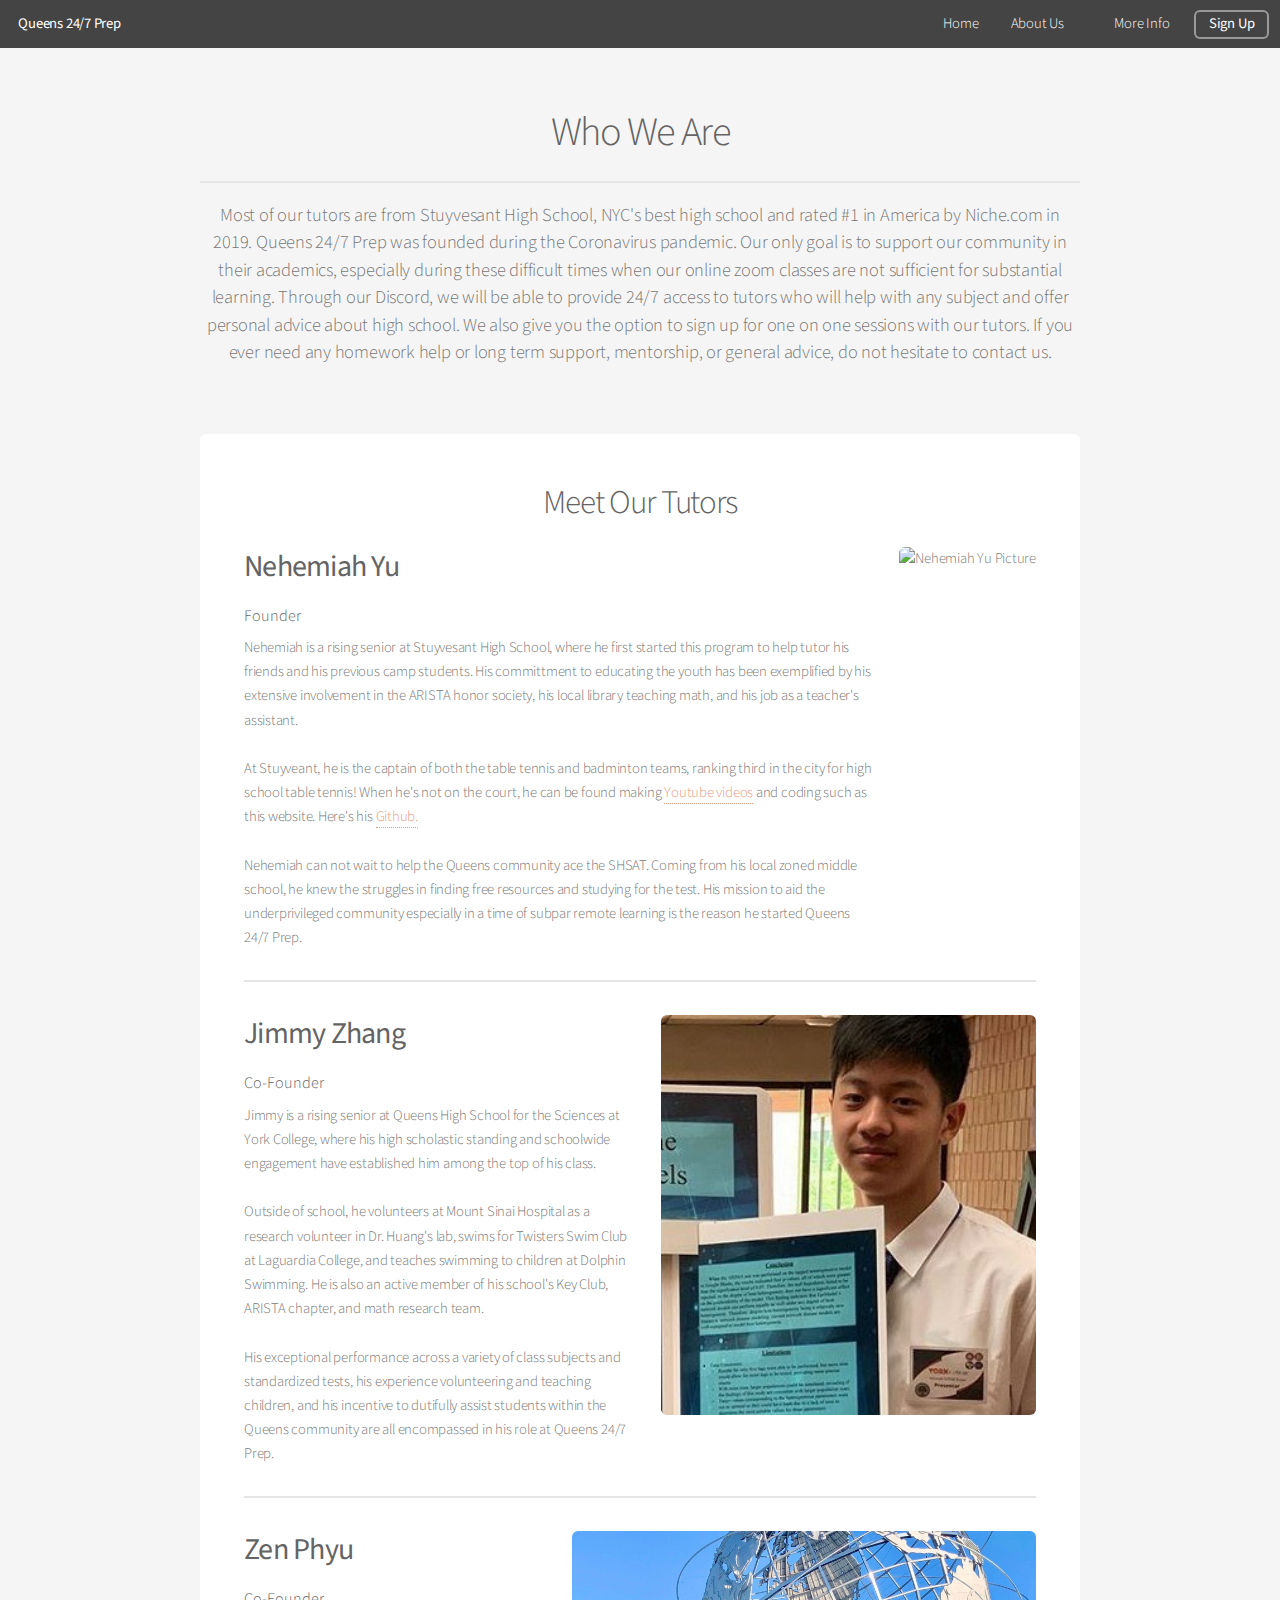
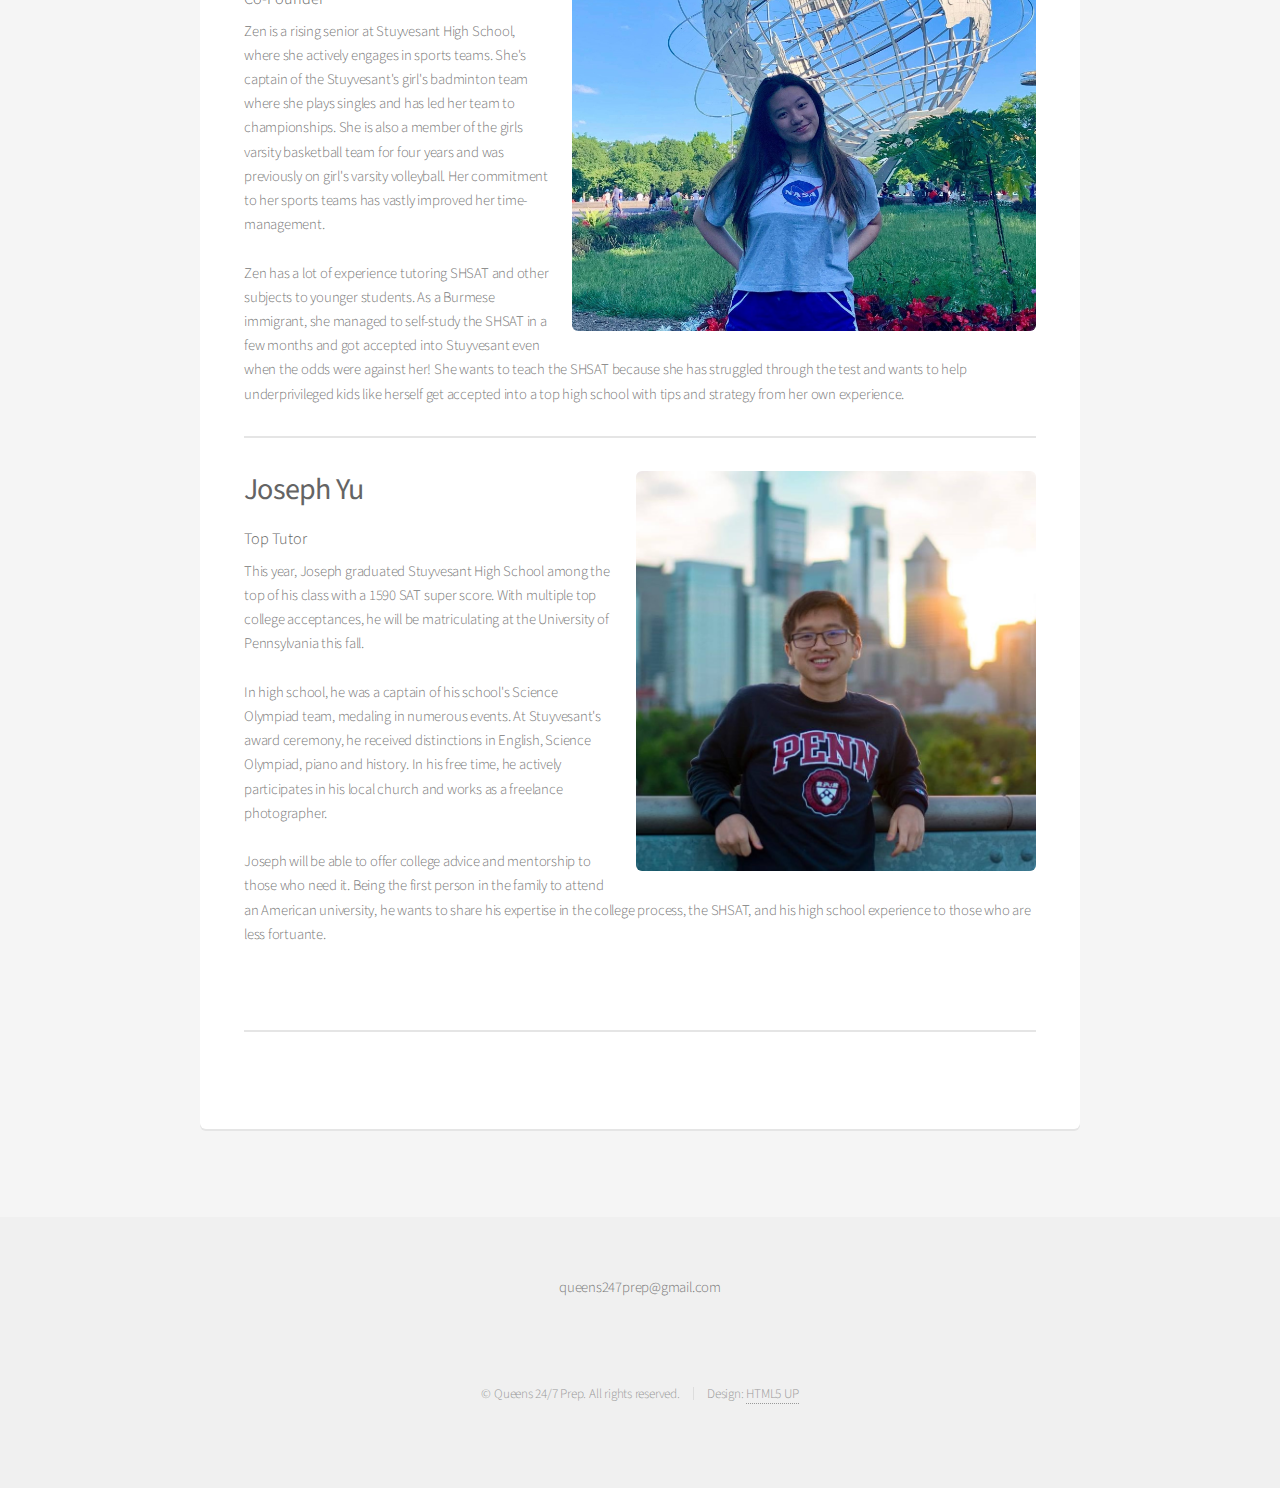
==== commit 2d48d218: "Add files via upload" ====
--- a/about_us.html
+++ b/about_us.html
@@ -49,9 +49,9 @@
 							<h4> Founder</h4>
 							<p> Nehemiah is a rising senior at Stuyvesant High School, where he first started this program to help tutor his friends and his previous camp students. His committment to educating the youth has been exemplified by his extensive involvement in the ARISTA honor society, his local library teaching math, and his job as a teacher's assistant. 
 							<br><br>
-							At Stuyveant, he is the captain of both the table tennis and badminton teams, ranking third in the city for high school table tennis! When he's not on the court, he can be found making <a href = "https://www.youtube.com/user/nehemiahyu">youtube videos</a> and coding such as this website. Here's his <a href = "https://github.com/Nyu10")> github.</a> 
+							At Stuyveant, he is the captain of both the table tennis and badminton teams, ranking third in the city for high school table tennis! When he's not on the court, he can be found making <a href = "https://www.youtube.com/user/nehemiahyu">Youtube videos</a> and coding such as this website. Here's his <a href = "https://github.com/Nyu10")> Github.</a> 
 							<br><br>
-							Nehemiah can not wait to help the Queens community ace the SHSAT. Coming from his local zoned middle school, he knew the struggles in finding free resources and studying for the test. His mission to aid the underprivileged community especialy in a time of subpar remote learning is the reason he started Queens 24/7 Prep.</p>
+							Nehemiah can not wait to help the Queens community ace the SHSAT. Coming from his local zoned middle school, he knew the struggles in finding free resources and studying for the test. His mission to aid the underprivileged community especially in a time of subpar remote learning is the reason he started Queens 24/7 Prep.</p>
 						</div>
 						<hr>
 						<div alt="Jimmy Zhang">
@@ -72,7 +72,7 @@
 							<h4> Co-Founder</h4>
 							<p> Zen is a rising senior at Stuyvesant High School, where she actively engages in sports teams. She's captain of the Stuyvesant's girl's badminton team where she plays singles and has led her team to championships. She is also a member of the girls varsity basketball team for four years and was previously on girl's varsity volleyball. Her commitment to her sports teams has vastly improved her time-management. 
 							<br><br>
-							Zen has a lot of experience tutoring SHSAT and other subjects to younger students. As a burmese immigrant, she managed to self-study the SHSAT in a few months and got accepted into Stuyvesant even when the odds were against her! She wants to teach the SHSAT because she has struggled through the test and wants to help underprivileged kids like herself get accepted into a top high school with tips and strategy from her own experience. </p>
+							Zen has a lot of experience tutoring SHSAT and other subjects to younger students. As a Burmese immigrant, she managed to self-study the SHSAT in a few months and got accepted into Stuyvesant even when the odds were against her! She wants to teach the SHSAT because she has struggled through the test and wants to help underprivileged kids like herself get accepted into a top high school with tips and strategy from her own experience. </p>
 						</div>
 						<hr>
 						<div alt="Joseph Yu">
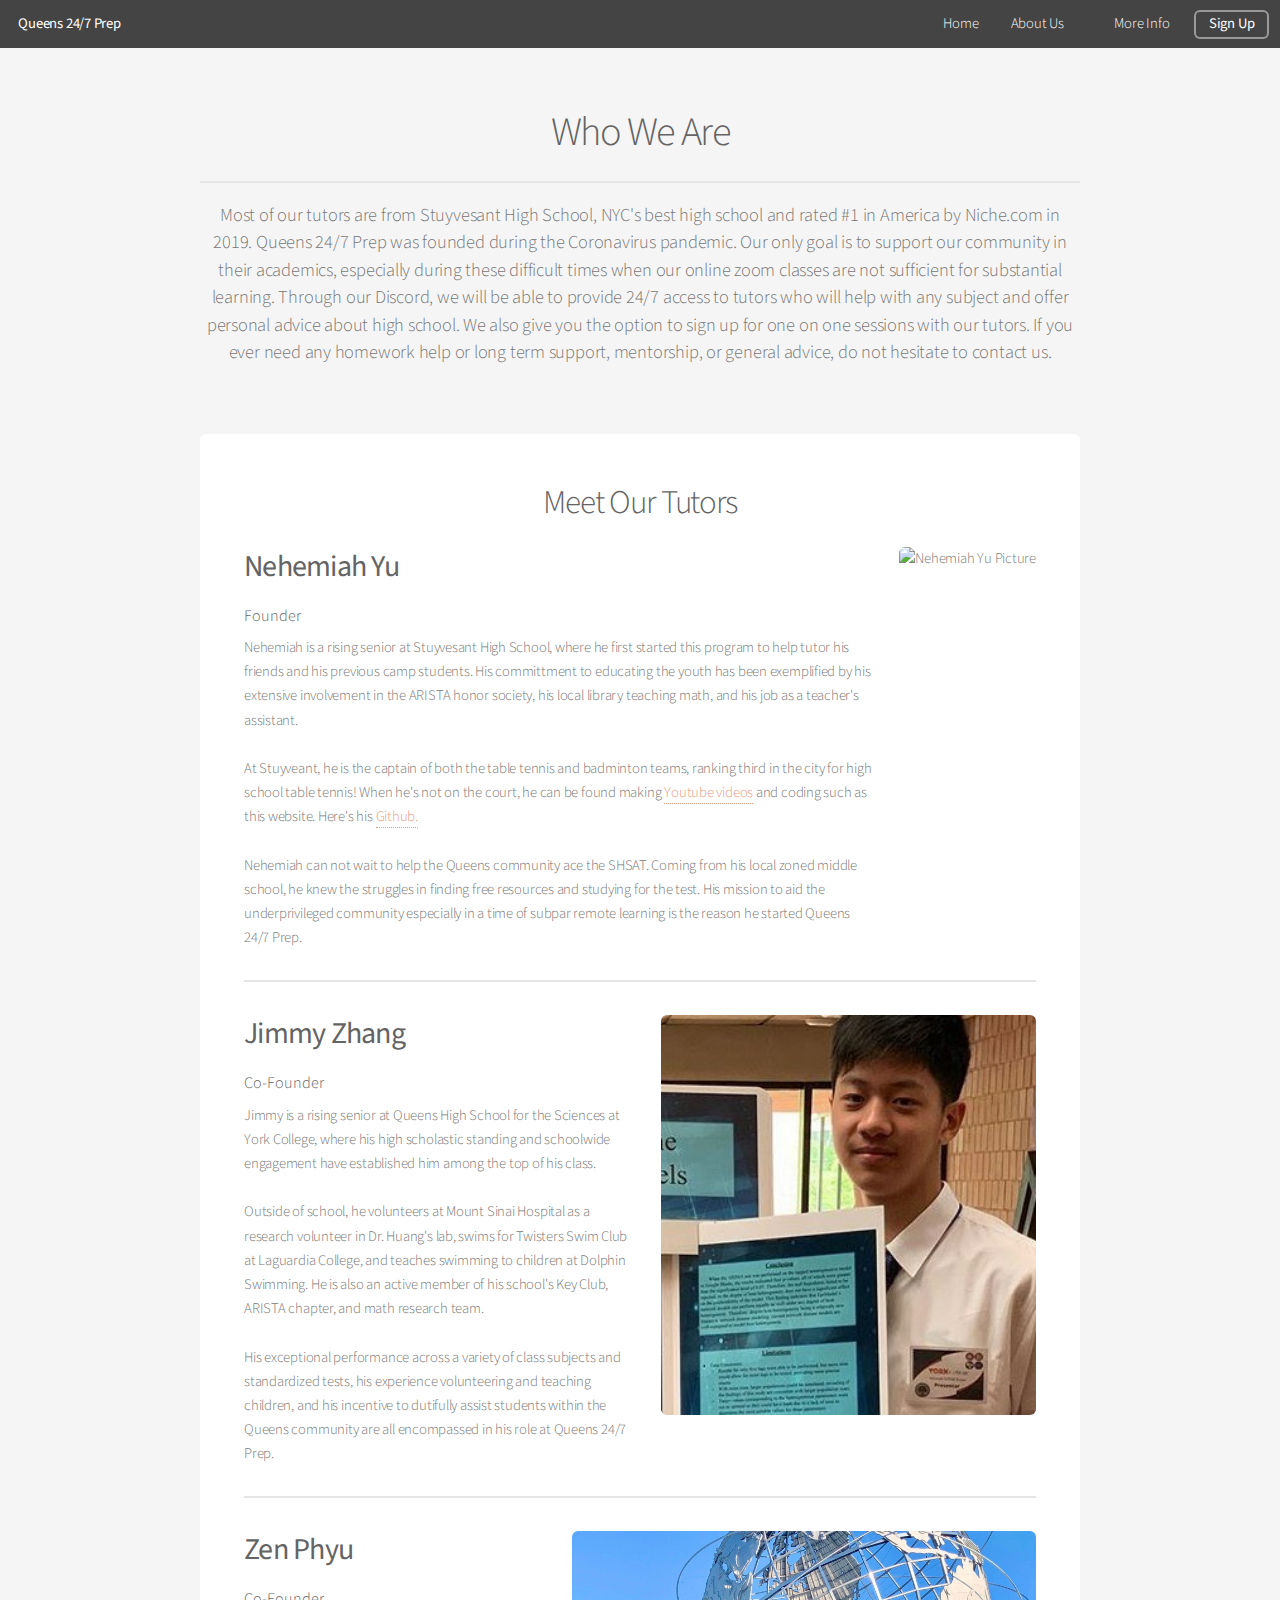
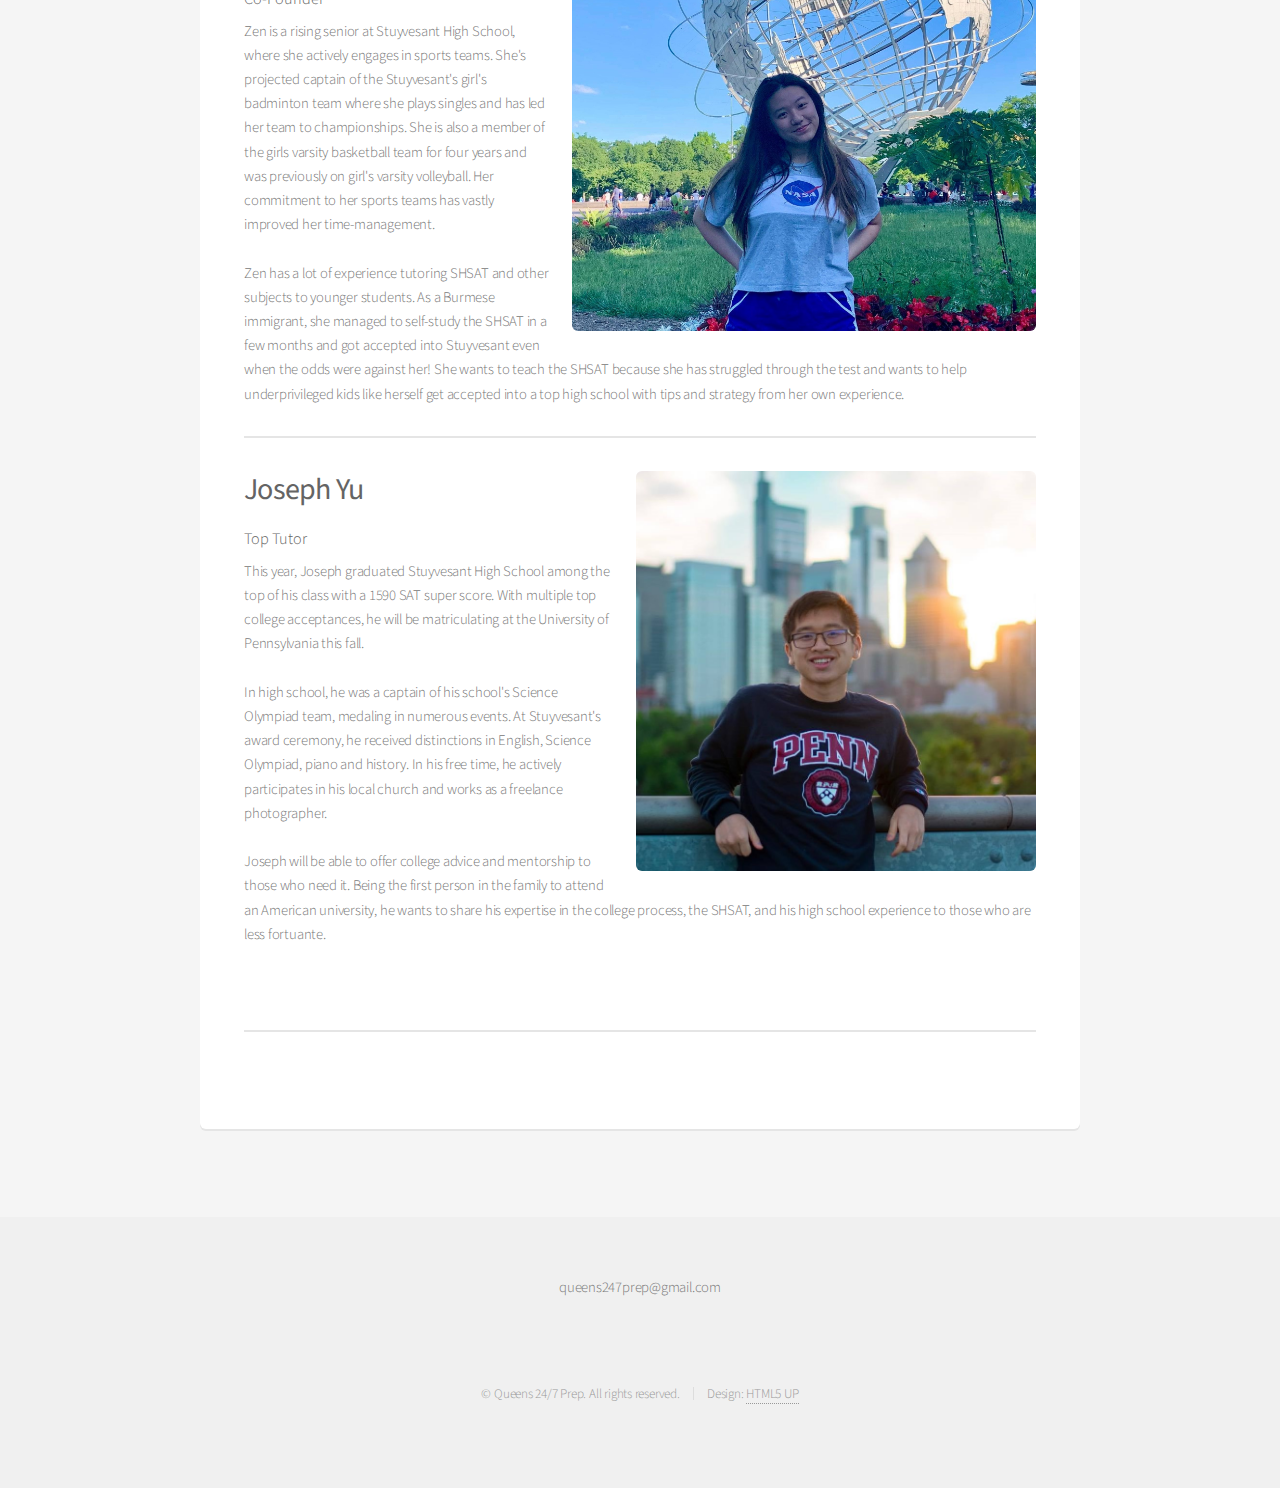
==== commit 78599e97: "Update about_us.html" ====
--- a/about_us.html
+++ b/about_us.html
@@ -70,7 +70,7 @@
 							<span class="image right"> <img src="images/zen1.jpg" padding-left= "5px" height="400px" alt="Zen Phyu Picture" /></span>
 							<h3 style="font-size: 30px;"" ><b>Zen Phyu</b></h3>
 							<h4> Co-Founder</h4>
-							<p> Zen is a rising senior at Stuyvesant High School, where she actively engages in sports teams. She's captain of the Stuyvesant's girl's badminton team where she plays singles and has led her team to championships. She is also a member of the girls varsity basketball team for four years and was previously on girl's varsity volleyball. Her commitment to her sports teams has vastly improved her time-management. 
+							<p> Zen is a rising senior at Stuyvesant High School, where she actively engages in sports teams. She's projected captain of the Stuyvesant's girl's badminton team where she plays singles and has led her team to championships. She is also a member of the girls varsity basketball team for four years and was previously on girl's varsity volleyball. Her commitment to her sports teams has vastly improved her time-management. 
 							<br><br>
 							Zen has a lot of experience tutoring SHSAT and other subjects to younger students. As a Burmese immigrant, she managed to self-study the SHSAT in a few months and got accepted into Stuyvesant even when the odds were against her! She wants to teach the SHSAT because she has struggled through the test and wants to help underprivileged kids like herself get accepted into a top high school with tips and strategy from her own experience. </p>
 						</div>
@@ -94,8 +94,8 @@
 				<footer id="footer">
 					<p> queens247prep@gmail.com</p>
 					<ul class="icons">
-						<li><a href="#" class="icon brands fa-facebook-f"><span class="label">Facebook</span></a></li>
-						<li><a href="https://github.com/Nyu10" class="icon brands fa-github"><span class="label">Github</span></a></li>
+						<li><a href="https://www.facebook.com/Queens-247-Prep-103384974793523" class="icon brands fa-facebook-f"><span class="label">Facebook</span></a></li>
+						<li><a href="https://github.com/Nyu10/queens247prep" class="icon brands fa-github"><span class="label">Github</span></a></li>
 					</ul>
 					<ul class="copyright">
 						<li>&copy; Queens 24/7 Prep. All rights reserved.</li><li>Design: <a href="http://html5up.net">HTML5 UP</a></li>
@@ -114,4 +114,4 @@
 			<script src="assets/js/main.js"></script>
 
 	</body>
-</html>+</html>
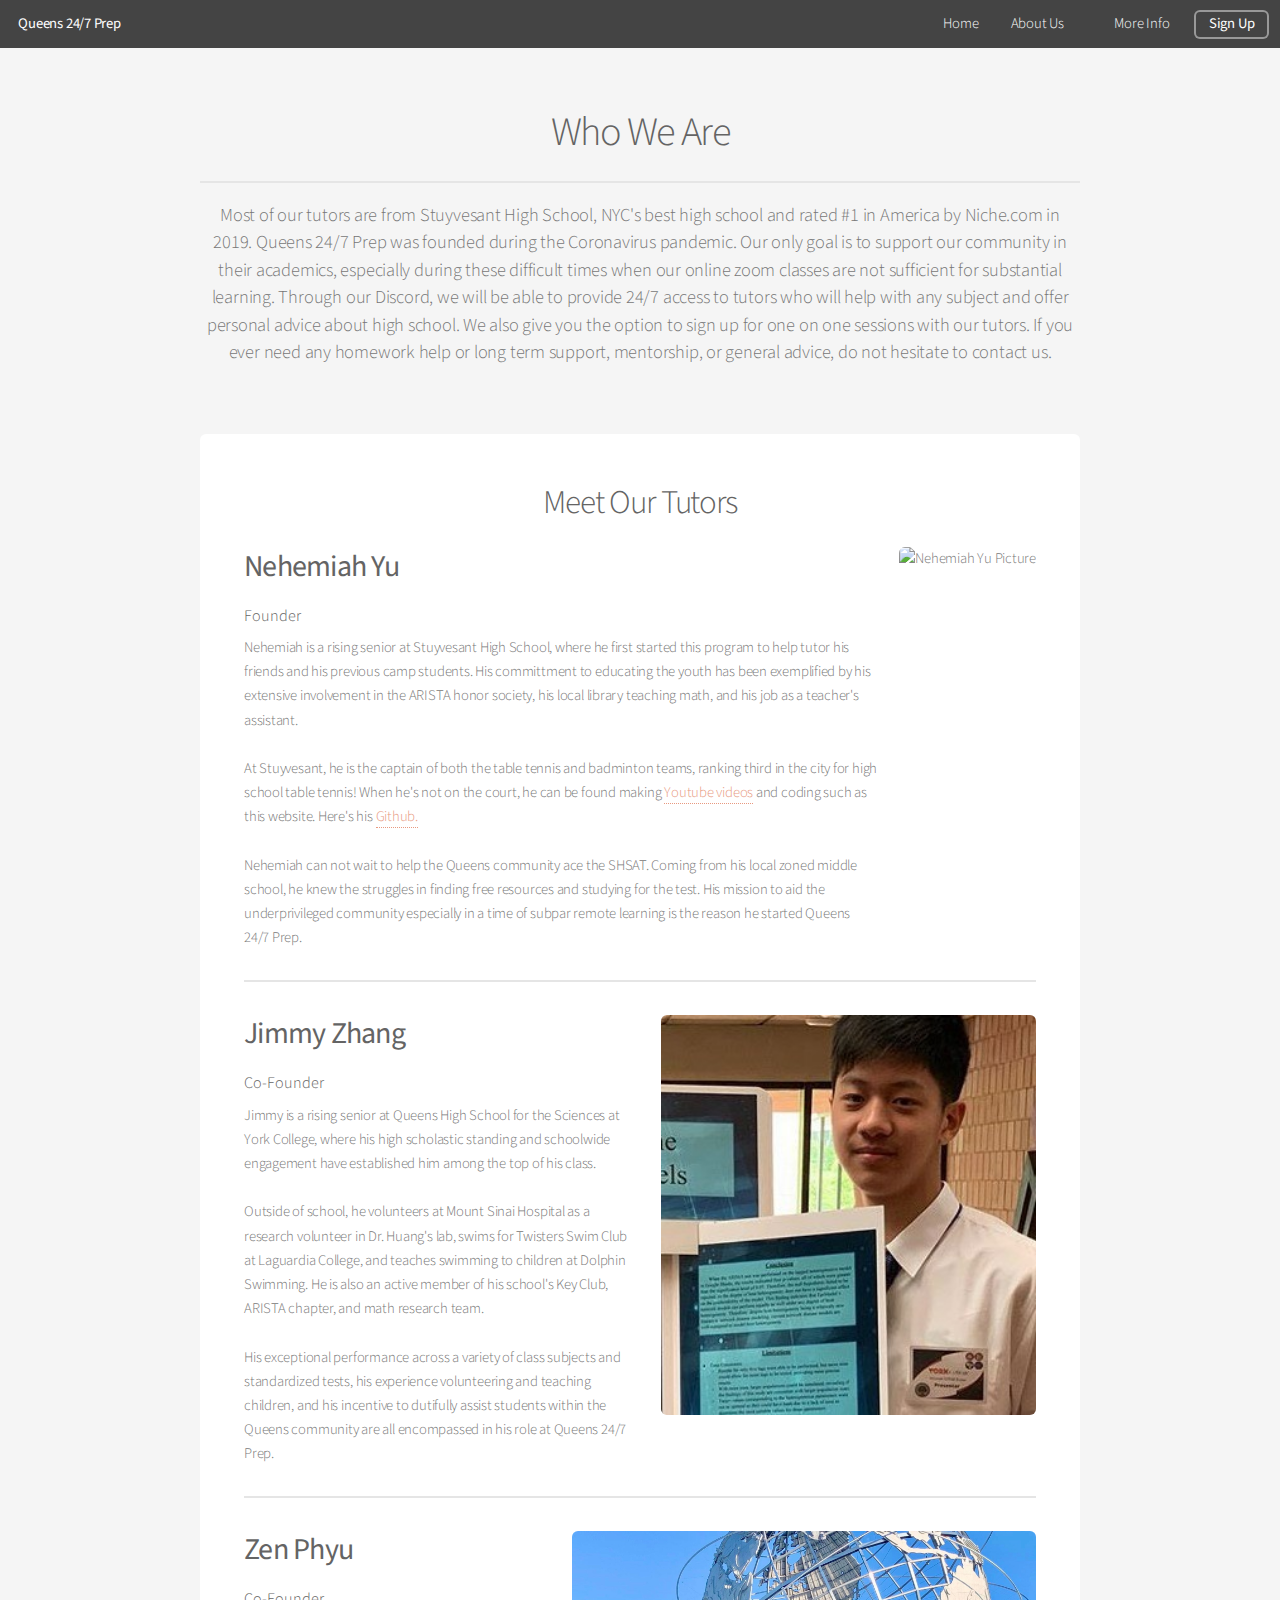
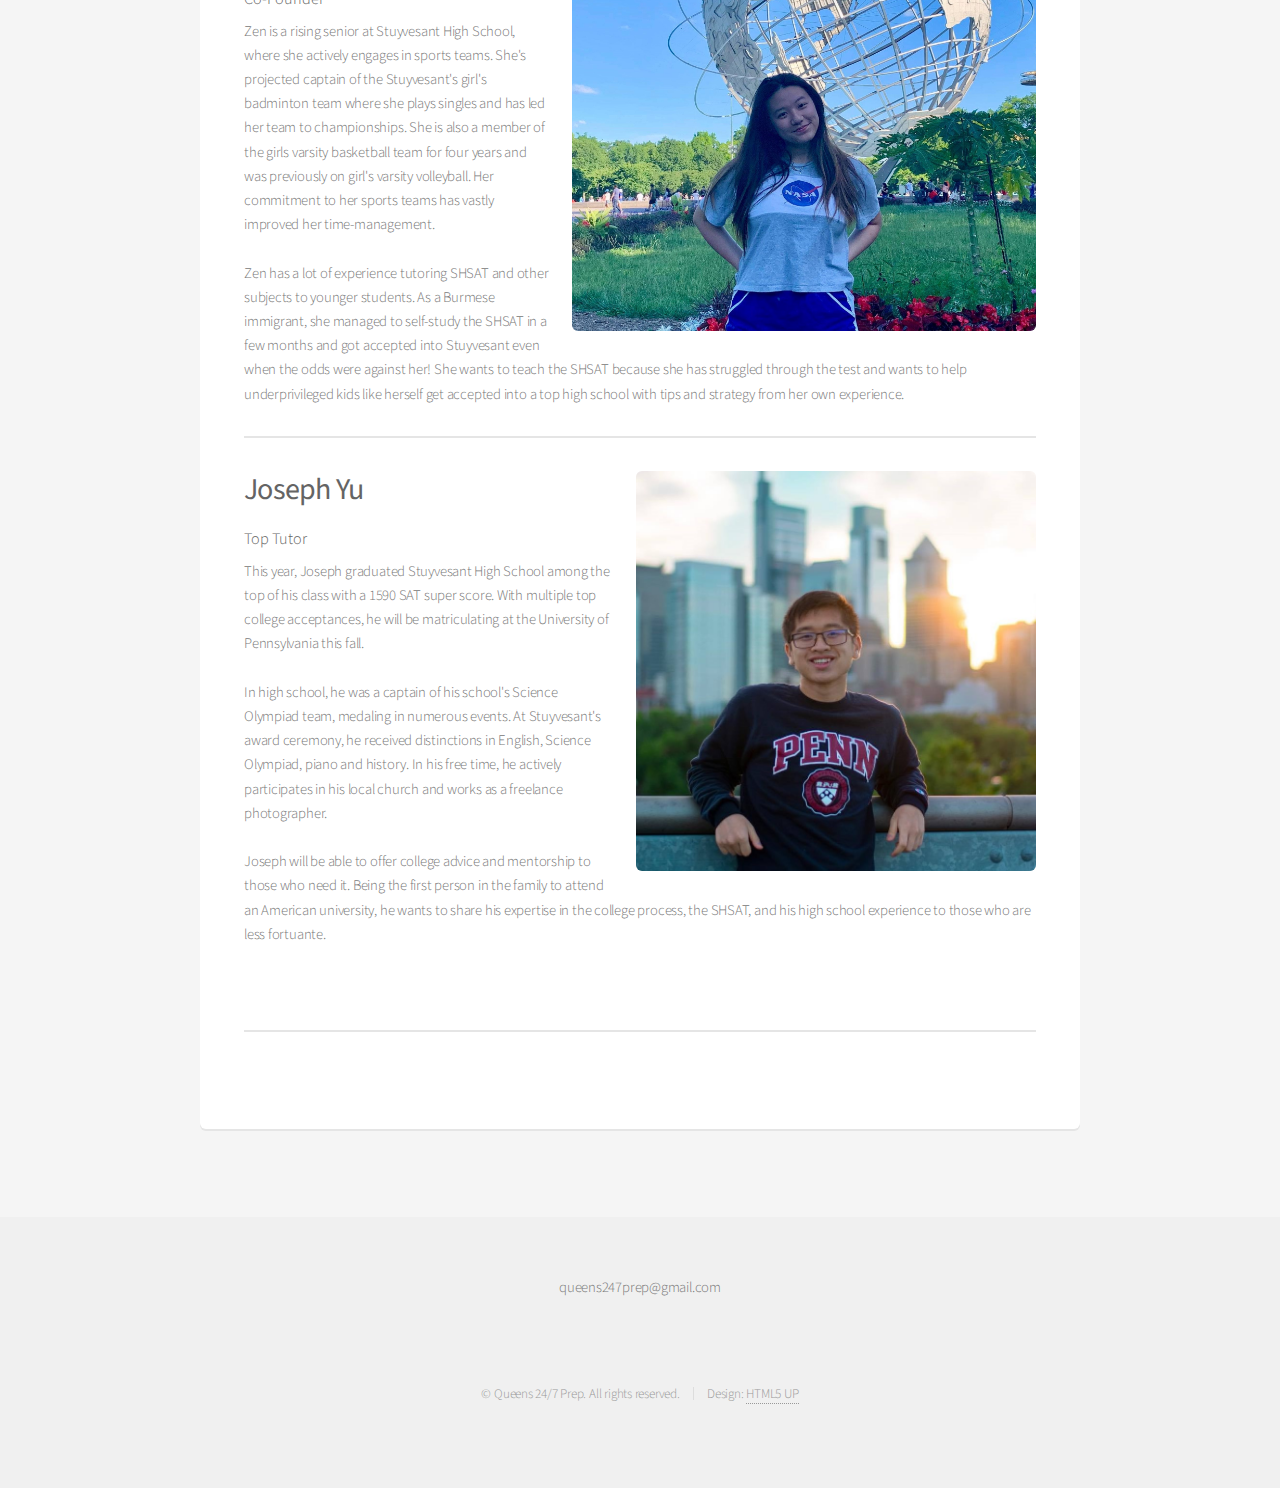
==== commit c21a0f71: "Update about_us.html" ====
--- a/about_us.html
+++ b/about_us.html
@@ -49,7 +49,7 @@
 							<h4> Founder</h4>
 							<p> Nehemiah is a rising senior at Stuyvesant High School, where he first started this program to help tutor his friends and his previous camp students. His committment to educating the youth has been exemplified by his extensive involvement in the ARISTA honor society, his local library teaching math, and his job as a teacher's assistant. 
 							<br><br>
-							At Stuyveant, he is the captain of both the table tennis and badminton teams, ranking third in the city for high school table tennis! When he's not on the court, he can be found making <a href = "https://www.youtube.com/user/nehemiahyu">Youtube videos</a> and coding such as this website. Here's his <a href = "https://github.com/Nyu10")> Github.</a> 
+							At Stuyvesant, he is the captain of both the table tennis and badminton teams, ranking third in the city for high school table tennis! When he's not on the court, he can be found making <a href = "https://www.youtube.com/user/nehemiahyu">Youtube videos</a> and coding such as this website. Here's his <a href = "https://github.com/Nyu10")> Github.</a> 
 							<br><br>
 							Nehemiah can not wait to help the Queens community ace the SHSAT. Coming from his local zoned middle school, he knew the struggles in finding free resources and studying for the test. His mission to aid the underprivileged community especially in a time of subpar remote learning is the reason he started Queens 24/7 Prep.</p>
 						</div>
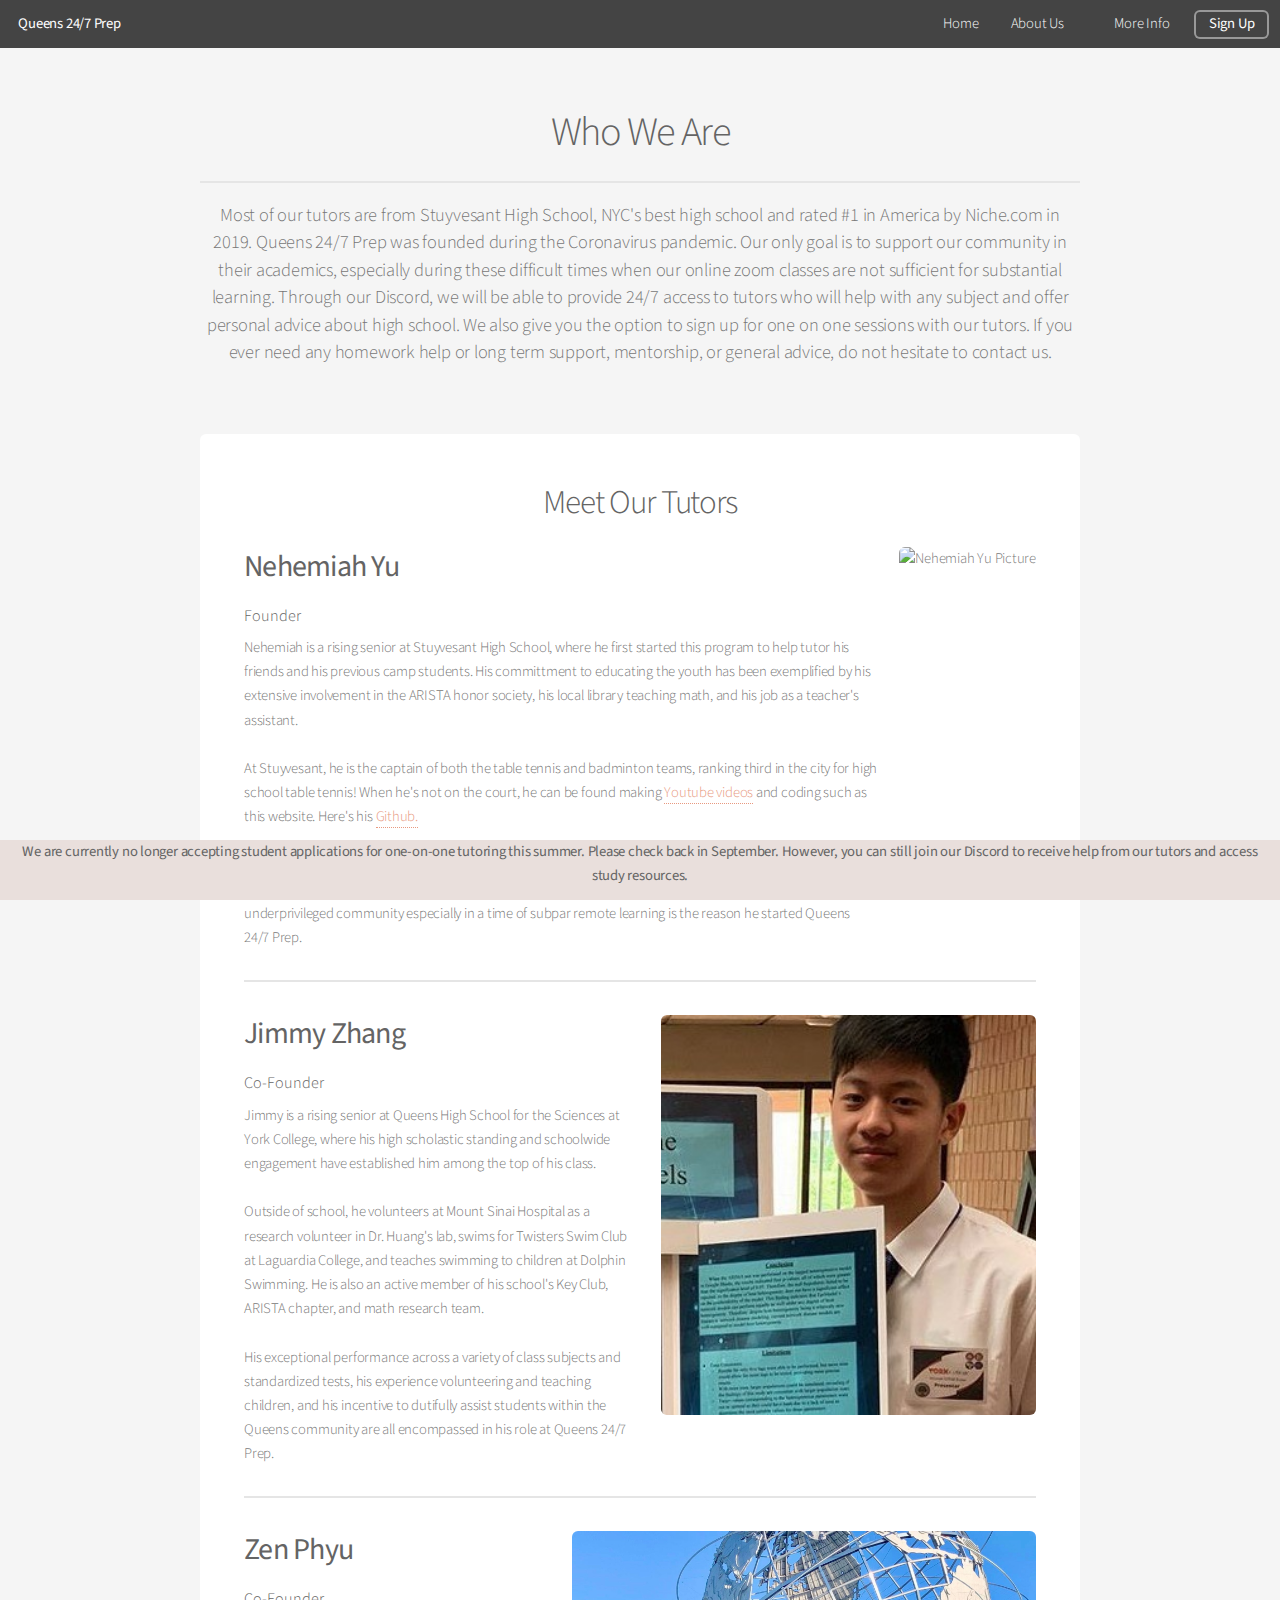
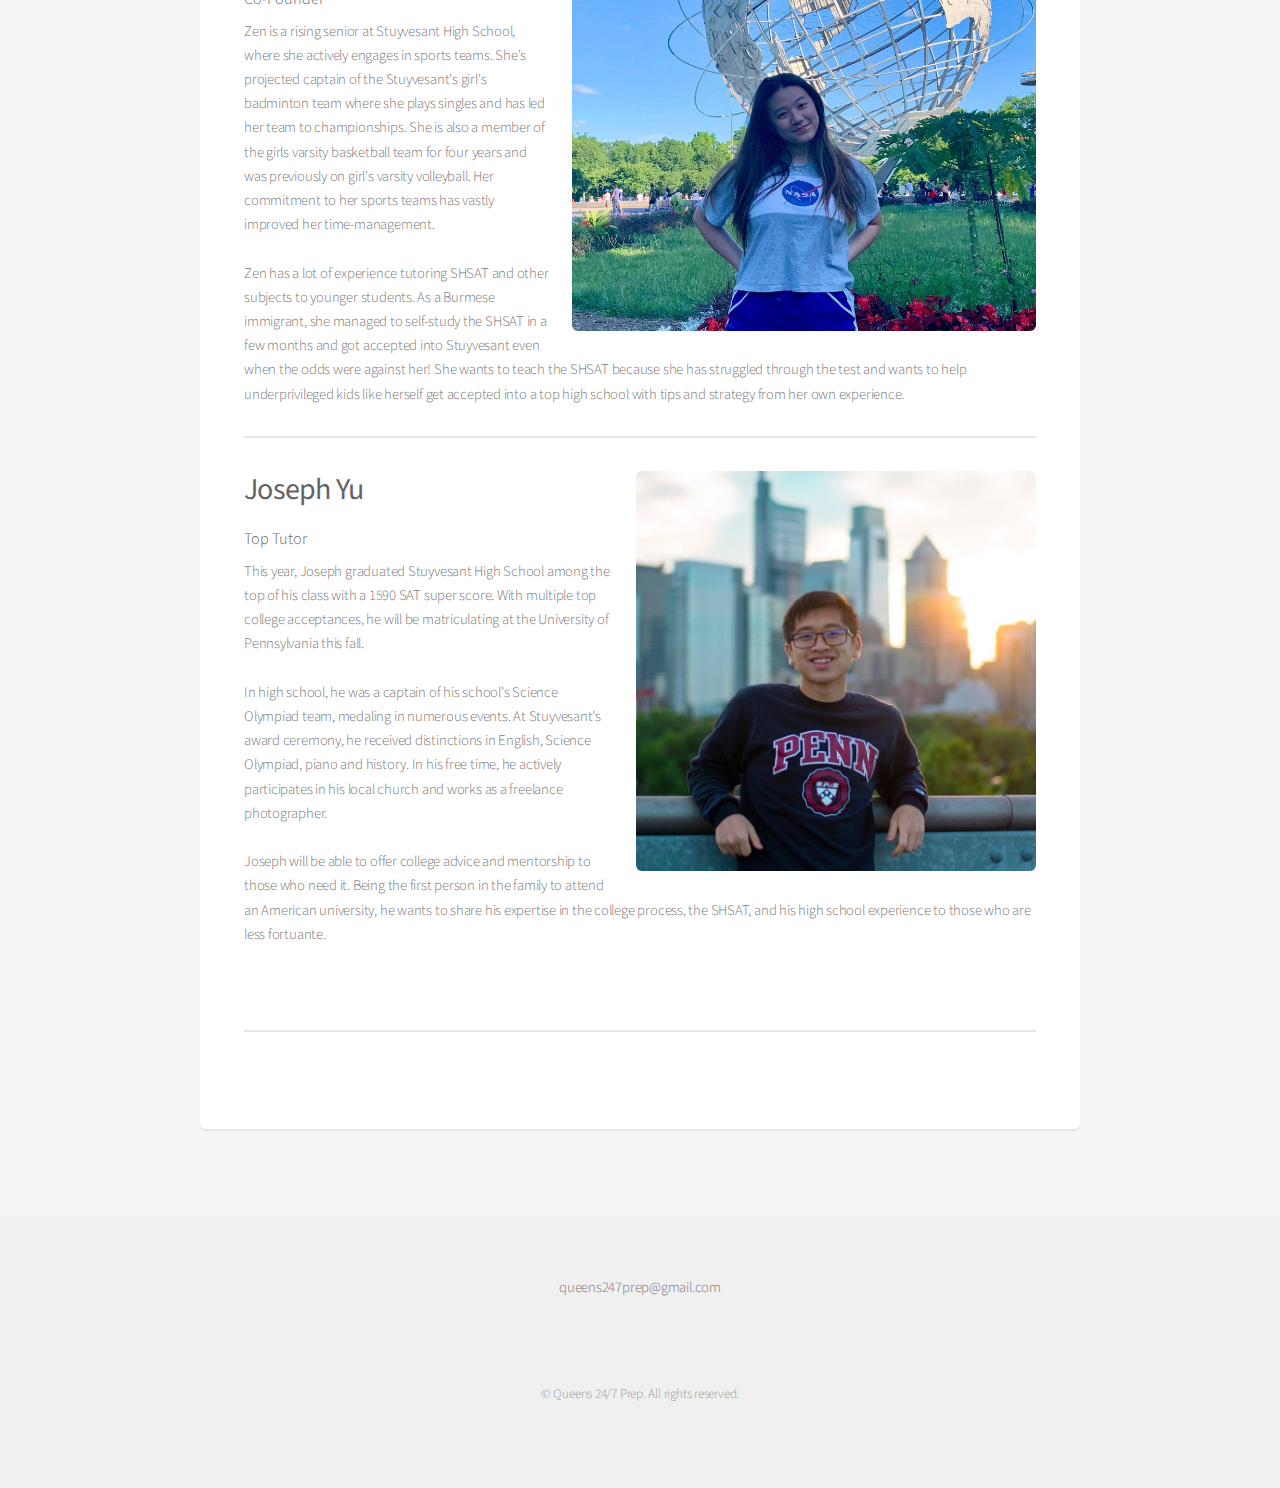
==== commit d9fa68d6: "Update about_us.html" ====
--- a/about_us.html
+++ b/about_us.html
@@ -1,9 +1,5 @@
 <!DOCTYPE HTML>
-<!--
-	Alpha by HTML5 UP
-	html5up.net | @ajlkn
-	Free for personal and commercial use under the CCA 3.0 license (html5up.net/license)
--->
+
 <html>
 	<head>
 		<title>About Us-Queens 24/7 Prep</title>
@@ -98,9 +94,16 @@
 						<li><a href="https://github.com/Nyu10/queens247prep" class="icon brands fa-github"><span class="label">Github</span></a></li>
 					</ul>
 					<ul class="copyright">
-						<li>&copy; Queens 24/7 Prep. All rights reserved.</li><li>Design: <a href="http://html5up.net">HTML5 UP</a></li>
+						<li>&copy; Queens 24/7 Prep. All rights reserved.</li>
 					</ul>
 				</footer>
+
+				<div style= "position:fixed; bottom:0; width:100%; height:60px; background:rgb(233,223,220); text-align: center ">  
+					<p style="padding-right: 5px; padding-left: 5px;">
+						<strong> We are currently no longer accepting student applications for one-on-one tutoring this summer. Please check back in September. However, you can still join our Discord to receive help from our tutors and access study resources. </strong>
+					</p>
+				</div>
+
 
 		</div>
 
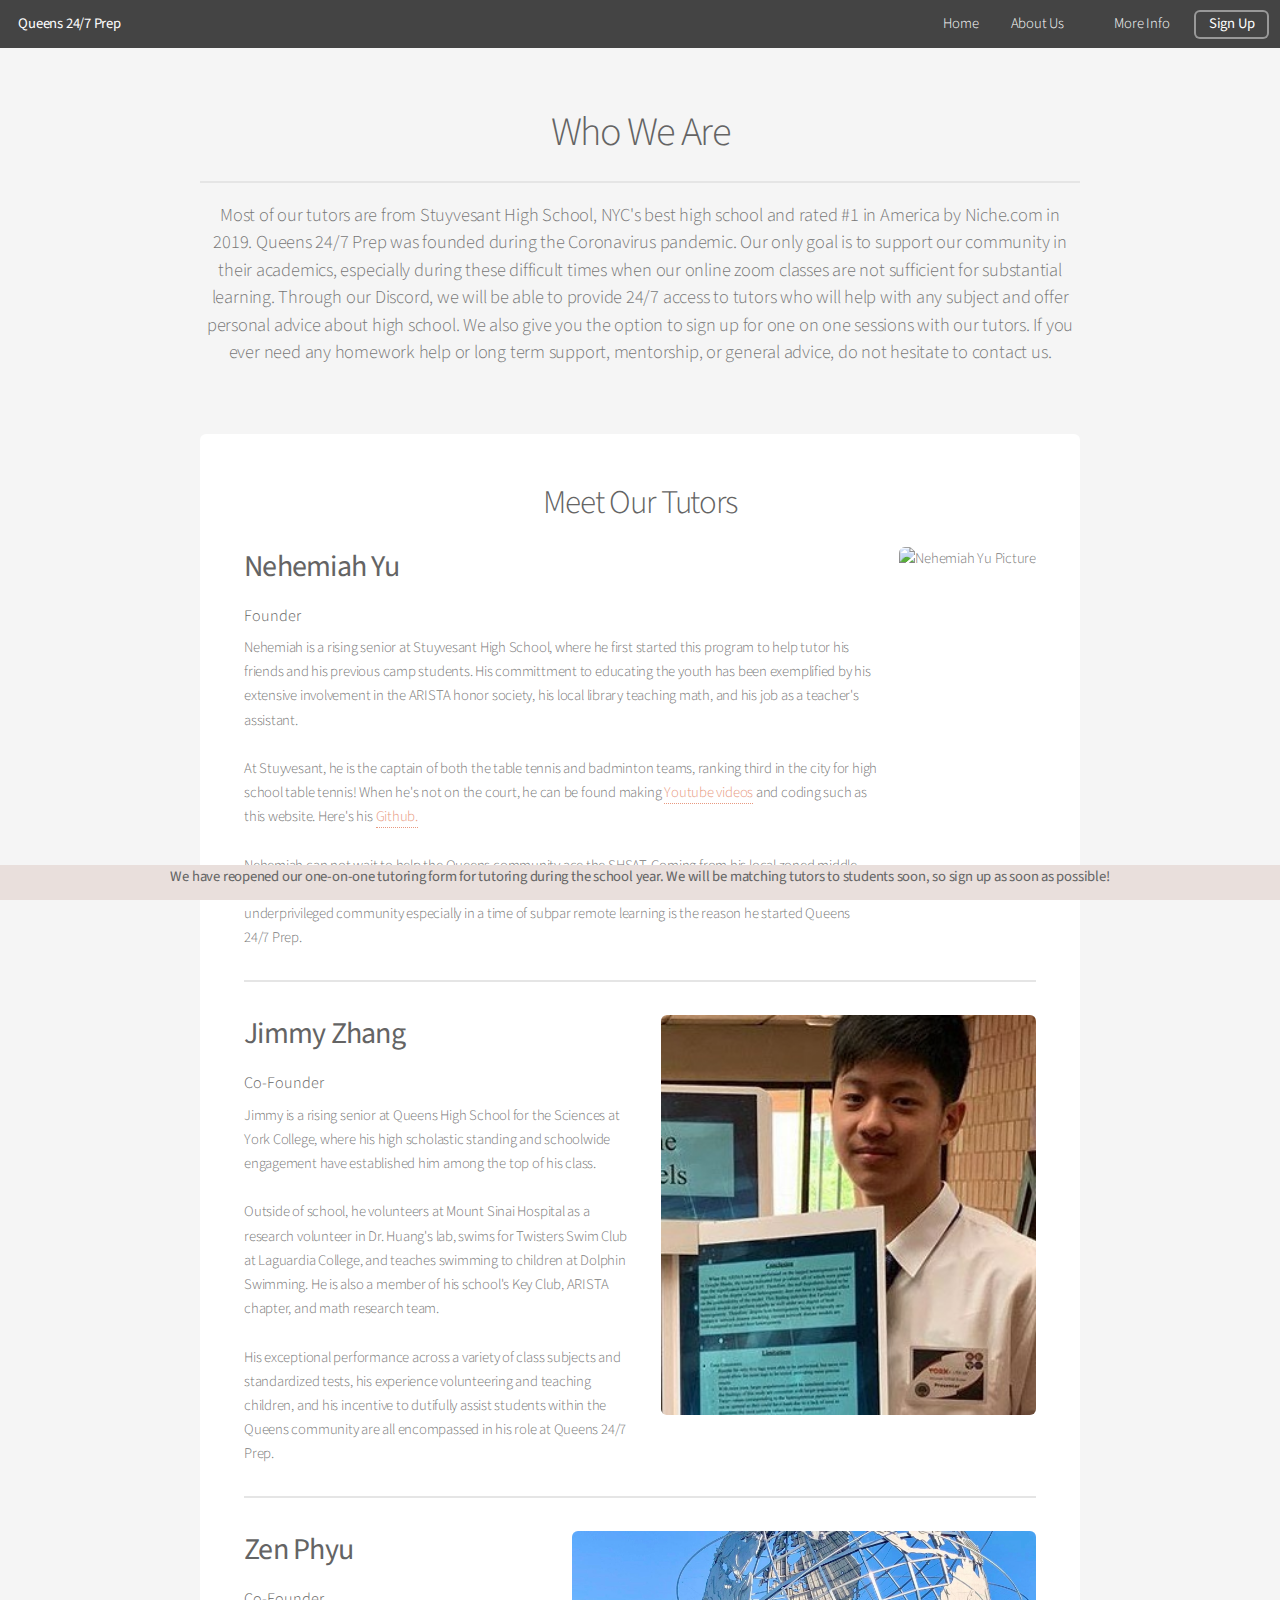
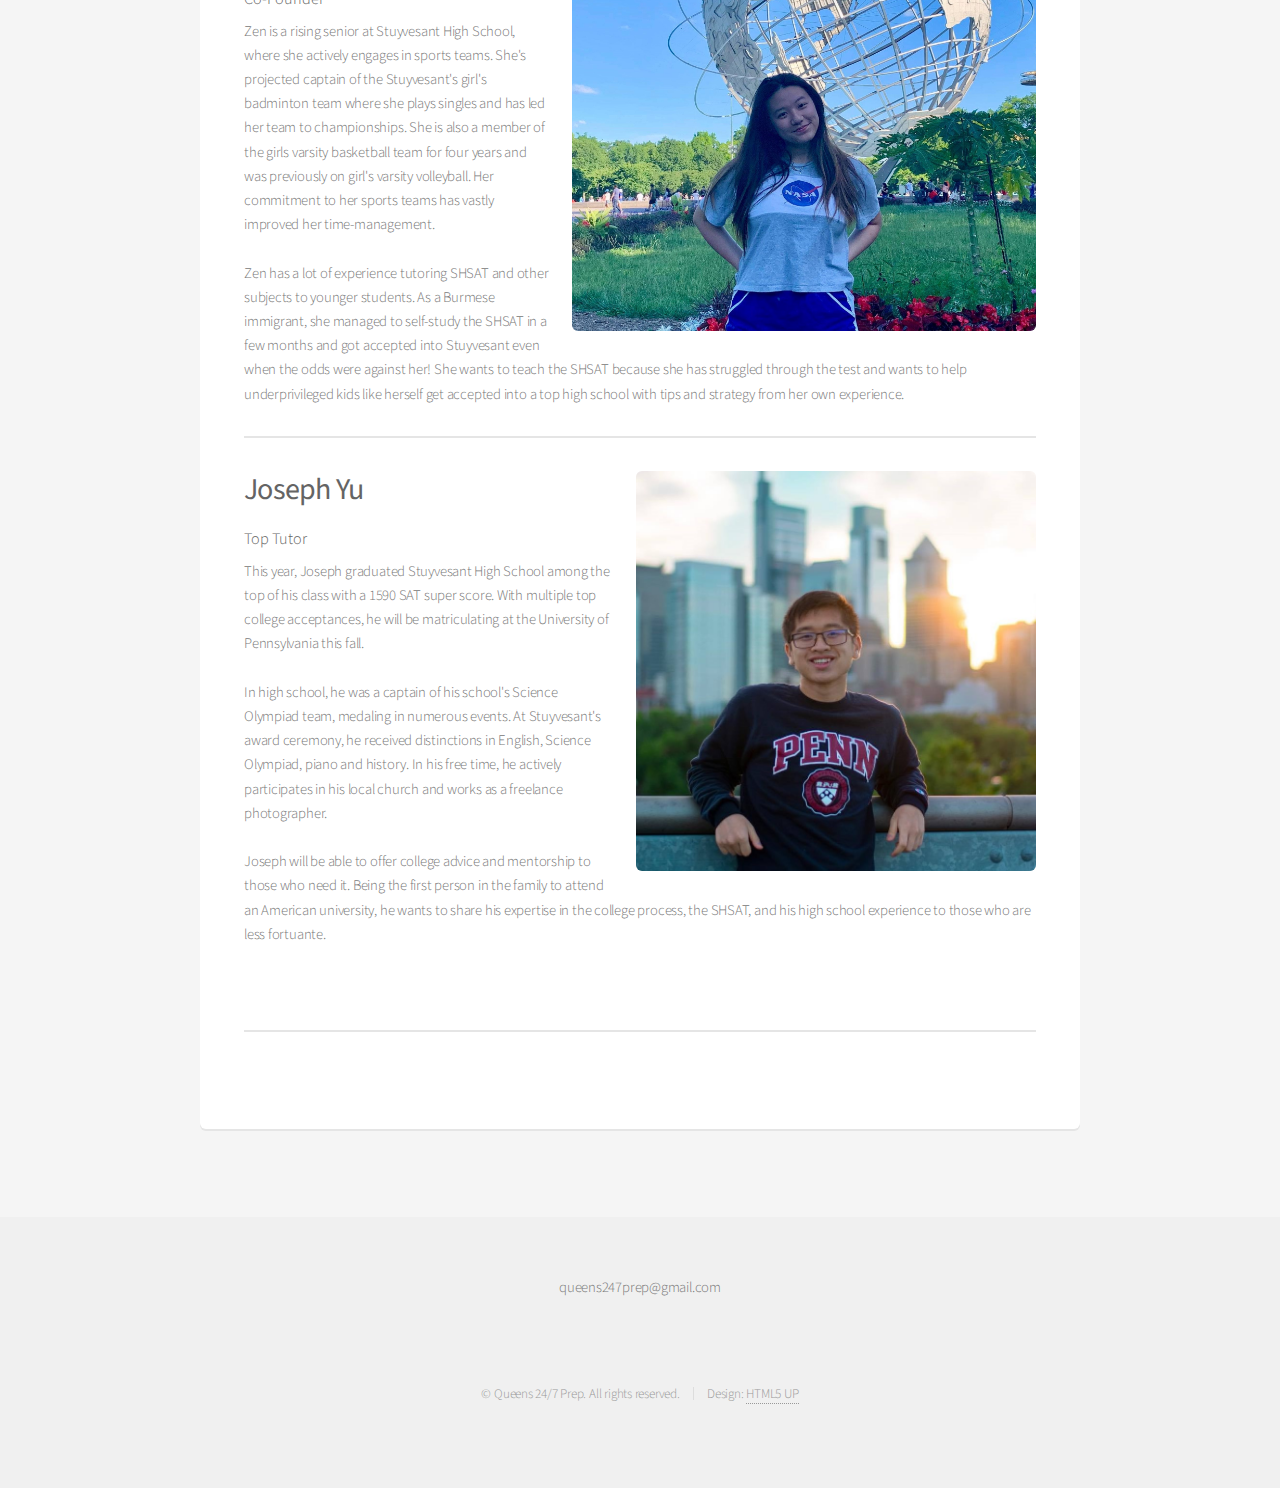
==== commit 65d06259: "Update description, forms, student quotes" ====
--- a/about_us.html
+++ b/about_us.html
@@ -1,5 +1,9 @@
 <!DOCTYPE HTML>
-
+<!--
+	Alpha by HTML5 UP
+	html5up.net | @ajlkn
+	Free for personal and commercial use under the CCA 3.0 license (html5up.net/license)
+-->
 <html>
 	<head>
 		<title>About Us-Queens 24/7 Prep</title>
@@ -57,7 +61,7 @@
 							<p> Jimmy is a rising senior at Queens High School for the Sciences at York College, where his high scholastic standing and schoolwide engagement have established him among the top of his class. 
 							
 							<br><br>
-							Outside of school, he volunteers at Mount Sinai Hospital as a research volunteer in Dr. Huang's lab, swims for Twisters Swim Club at Laguardia College, and teaches swimming to children at Dolphin Swimming. He is also an active member of his school's Key Club, ARISTA chapter, and math research team.
+							Outside of school, he volunteers at Mount Sinai Hospital as a research volunteer in Dr. Huang's lab, swims for Twisters Swim Club at Laguardia College, and teaches swimming to children at Dolphin Swimming. He is also a member of his school's Key Club, ARISTA chapter, and math research team.
 							<br><br>
 							His exceptional performance across a variety of class subjects and standardized tests, his experience volunteering and teaching children, and his incentive to dutifully assist students within the Queens community are all encompassed in his role at Queens 24/7 Prep.</p>
 						</div>
@@ -94,13 +98,13 @@
 						<li><a href="https://github.com/Nyu10/queens247prep" class="icon brands fa-github"><span class="label">Github</span></a></li>
 					</ul>
 					<ul class="copyright">
-						<li>&copy; Queens 24/7 Prep. All rights reserved.</li>
+						<li>&copy; Queens 24/7 Prep. All rights reserved.</li><li>Design: <a href="http://html5up.net">HTML5 UP</a></li>
 					</ul>
 				</footer>
 
-				<div style= "position:fixed; bottom:0; width:100%; height:60px; background:rgb(233,223,220); text-align: center ">  
+				<div style= "position:fixed; bottom:0; width:100%; height:35px; background:rgb(233,223,220); text-align: center ">  
 					<p style="padding-right: 5px; padding-left: 5px;">
-						<strong> We are currently no longer accepting student applications for one-on-one tutoring this summer. Please check back in September. However, you can still join our Discord to receive help from our tutors and access study resources. </strong>
+						<strong> We have reopened our one-on-one tutoring form for tutoring during the school year. We will be matching tutors to students soon, so sign up as soon as possible! </strong>
 					</p>
 				</div>
 
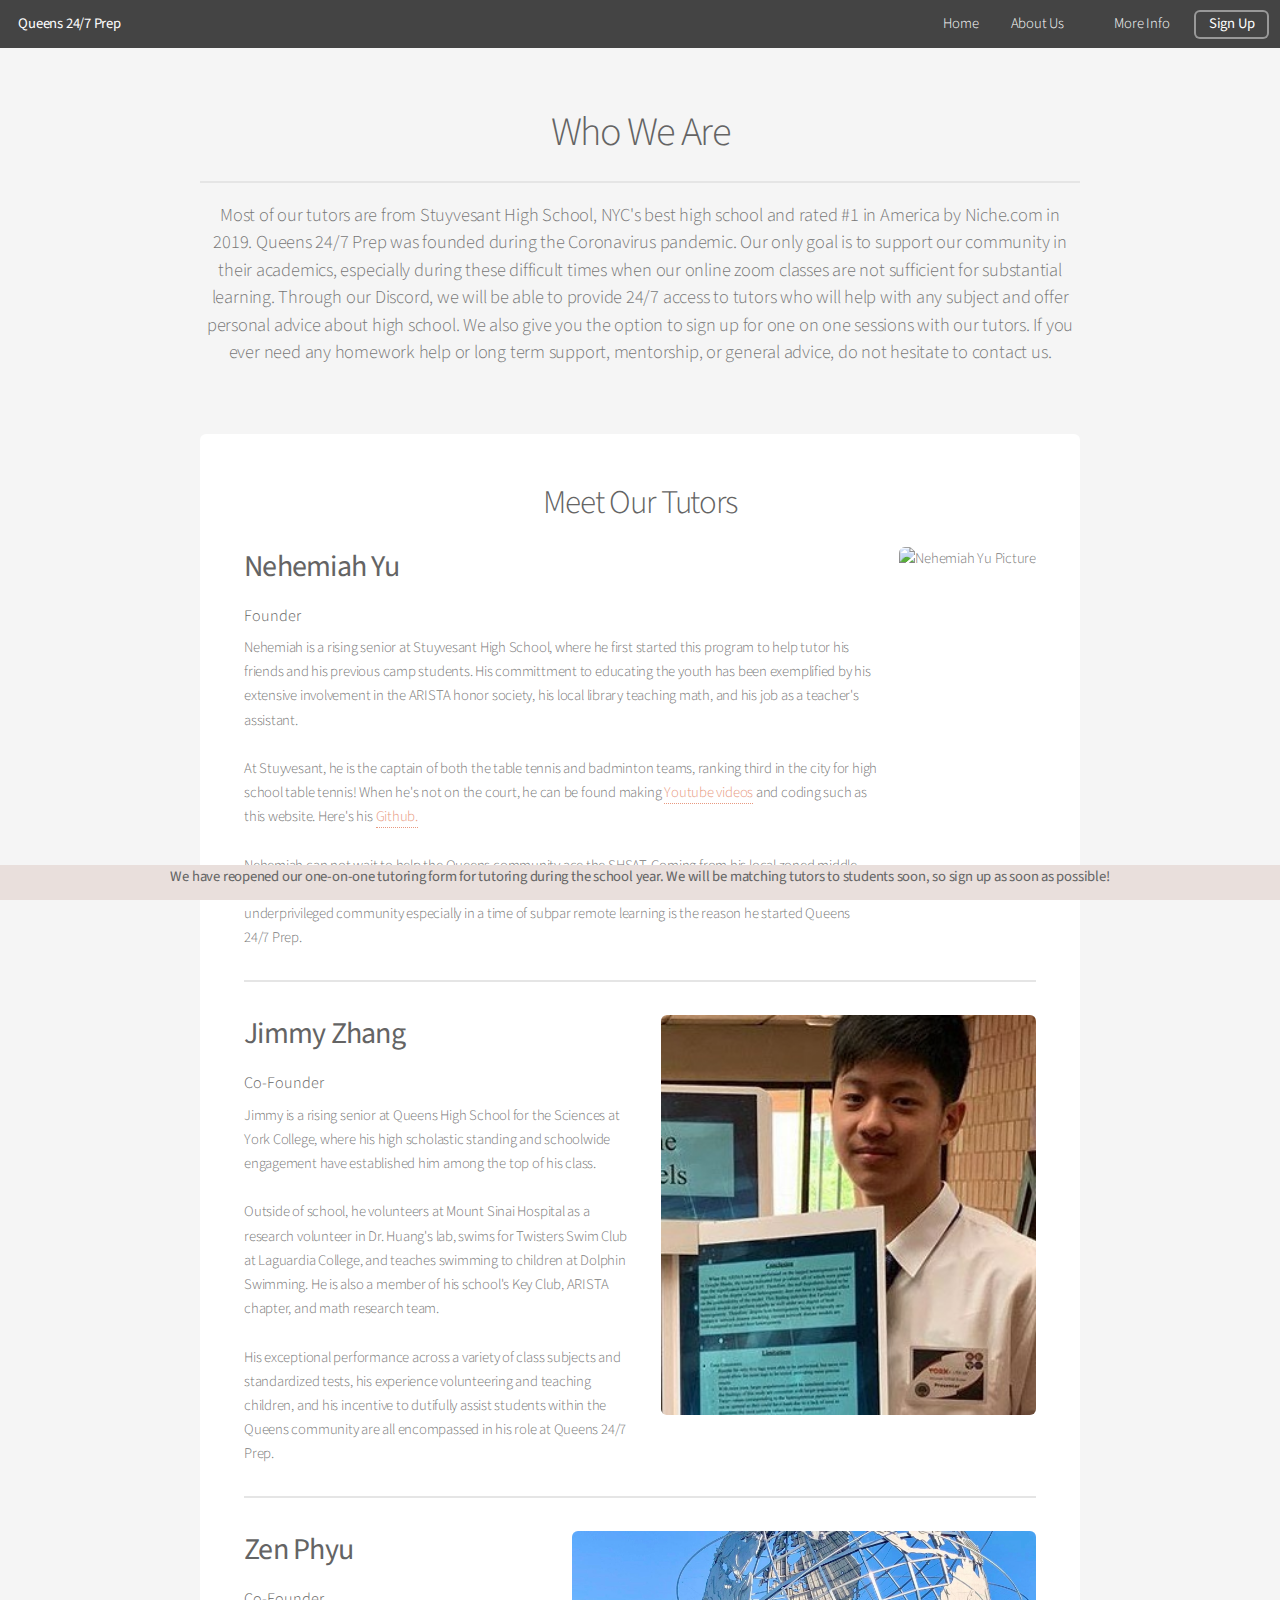
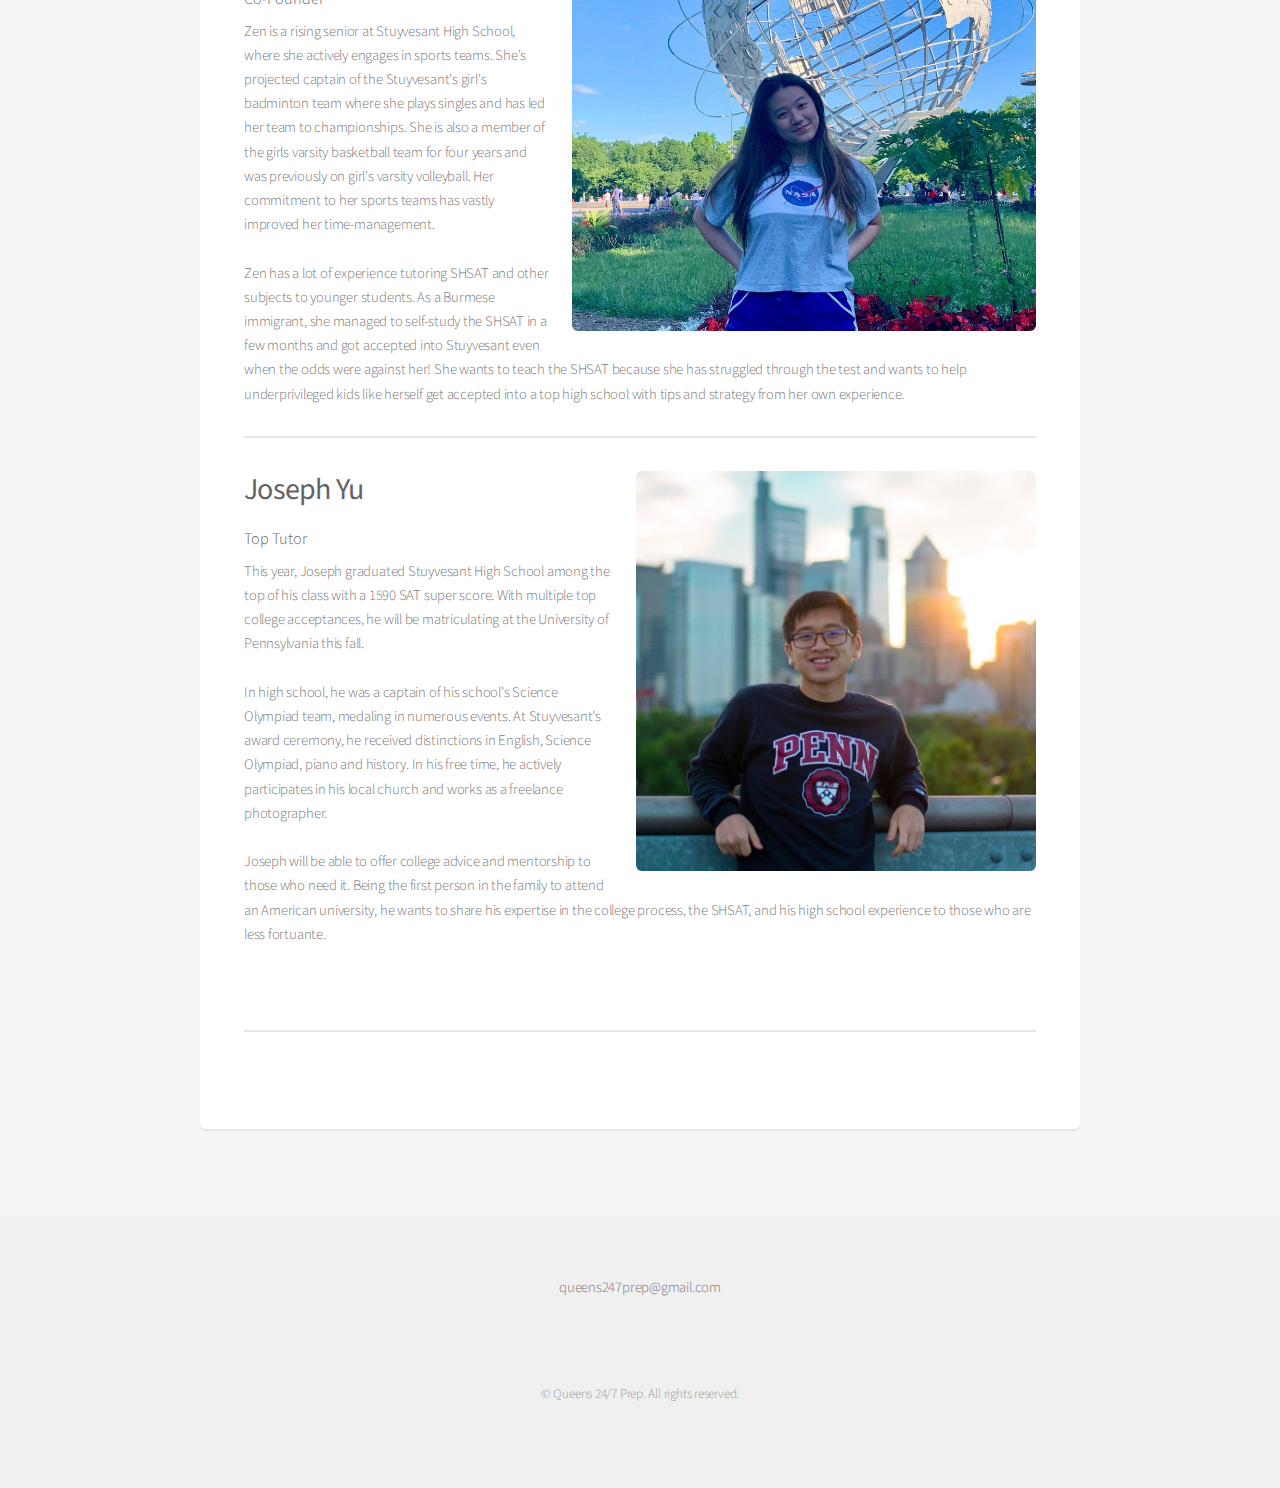
==== commit 55a33e7b: "Update description, student quotes, and forms" ====
--- a/about_us.html
+++ b/about_us.html
@@ -1,9 +1,5 @@
 <!DOCTYPE HTML>
-<!--
-	Alpha by HTML5 UP
-	html5up.net | @ajlkn
-	Free for personal and commercial use under the CCA 3.0 license (html5up.net/license)
--->
+
 <html>
 	<head>
 		<title>About Us-Queens 24/7 Prep</title>
@@ -98,7 +94,7 @@
 						<li><a href="https://github.com/Nyu10/queens247prep" class="icon brands fa-github"><span class="label">Github</span></a></li>
 					</ul>
 					<ul class="copyright">
-						<li>&copy; Queens 24/7 Prep. All rights reserved.</li><li>Design: <a href="http://html5up.net">HTML5 UP</a></li>
+						<li>&copy; Queens 24/7 Prep. All rights reserved.</li>
 					</ul>
 				</footer>
 
